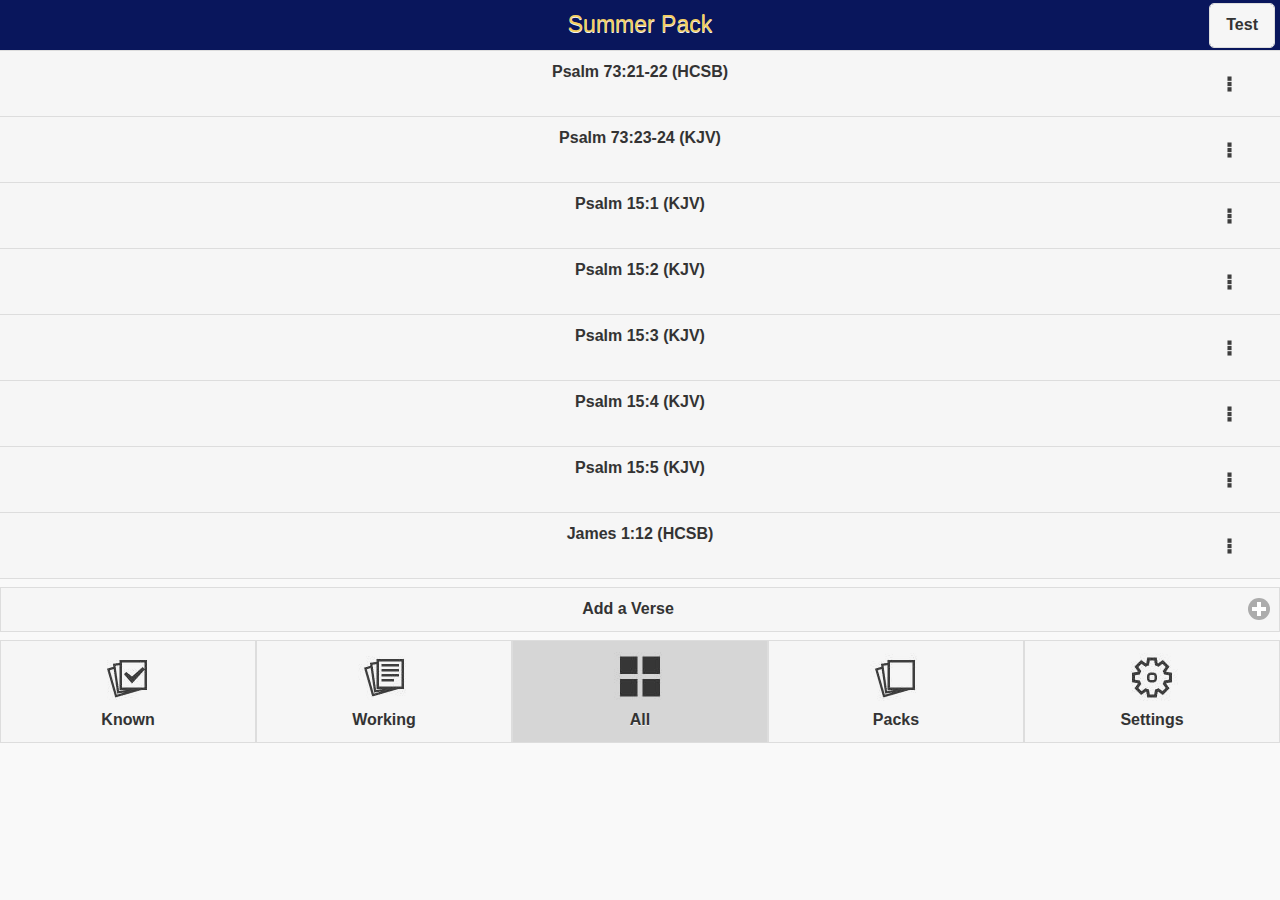
==== index.html @ 18e9b4ba "v. 0.2 - Major data structure revision    - Modularizes the packs and users current settings of them" ====
<!DOCTYPE html>
<html>

<head>
	<meta http-equiv="X-UA-Compatible" content="IE=edge">
	<meta http-equiv="pragma" content="no-cache" />
	<meta http-equiv="cache-control" content="no-cache" />
	<meta http-equiv="expires" content="0" />
	<meta charset="UTF-8">
	<meta name="viewport" content="width=device-width, initial-scale=1">
	<script src="assets/js/jquery-1.11.0.min.js"></script>
	<script src="assets/js/jquery.mobile-1.4.2.min.js"></script>
	<script src="assets/js/uuid.js"></script>
	<script src="assets/js/verseapp.js"></script>
	<script type="application/javascript">
		$(document).ready(function () {
			//start the app up!
			initializeApp();
			
			//event handlers for buttons
			$("#menu_Edit").click(function () {
				localStorage.editVerse = verseNumber;
				window.location = "editVerse.html";
			});

			/*$("#menu_Share").click(function () {
				//
			});*/
			$("#menu_move_verse").click(function () {
				if (localStorage.currentSection == "other") {
					moveVerse("working");
				} else if (localStorage.currentSection == "working") {
					moveVerse("other");
				}
				$('#popupMenu').popup("close");
			});
			/*
			$("#menu_Move").click(function () {
				//
			});
*/

			$("#menu_Delete").click(function () {
				removeVerse(localStorage.currentPack, localStorage.currentSection, verseNumber);
				$('#popupMenu').popup("close");
			});
		});

		function showPackMenu() {
			$("#popupPackMenu").popup('open').enhanceWithin();
		}
	</script>

	<link rel="stylesheet" href="assets/css/jquery.mobile-1.4.2.min.css">
	<link rel="stylesheet" href="assets/css/verse.css">
</head>

<body class="body" onload="">
	<!-- Header -->
	<div id="header" class="header">
		<div id="headerText" class="headerText"></div>
	</div>
	<div id="testButtonContainer" class="testButtonContainer">
		<button id="testButton" class="ui-btn ui-corner-all">Test</button>
	</div>

	<!-- Main App -->
	<div id="container" class="container">
		<div class="versecontainer" id="versecontainer"></div>
		<div data-role="popup" id="popupMenu" data-theme="a">
			<ul data-role="listview" data-inset="true" style="min-width:210px;">
				<li data-role="list-divider">Verse Menu</li>
				<li><a id="menu_Edit">Edit Verse</a>
				</li>
				<li><a id="menu_Share">Share Verse</a>
				</li>
				<li>
					<a id="menu_move_verse"></a>
				</li>
				<li><a id="menu_MovePacks">Move Packs</a>
				</li>
				<li><a id="menu_Delete">Delete Verse</a>
				</li>
			</ul>
		</div>
		<div data-role="popup" id="popupPackMenu" data-theme="a">
			<ul data-role="listview" data-inset="true" style="min-width:210px;">
				<li data-role="list-divider" style="text-align: center;">Pack Menu</li>
				<li><a id="menu_Edit" onclick="window.location = 'choosePack.html'">Change Pack</a>
				</li>
				<li><a id="menu_Share" onclick="window.location = 'addPack.html'">Add a Pack</a>
				</li>
				<li><a id="menu_Move" onclick="window.location = 'removePack.html'">Remove a Pack</a>
				</li>
			</ul>
		</div>

	</div>

	<!-- Footer -->
	<div id="footer" class="footer">
		<button class="ui-btn" id="knownButton" style="width: 20%; float: left; margin: 0px; 0px;" onclick="changeSection('known')">
			<img src="assets/img/known.png" class="navimg" />
			<br>
			<span class="navtext">Known</span>
		</button>
		<button class="ui-btn" id="workingButton" style="width: 20%; float: left; margin: 0px; 0px;" onclick="changeSection('working')">
			<img src="assets/img/working.png" class="navimg" />
			<br>
			<span class="navtext">Working</span>
		</button>
		<button class="ui-btn" id="allButton" style="width: 20%; float: left; margin: 0px; 0px;" onclick="changeSection('other')">
			<img src="assets/img/all.png" class="navimg" />
			<br>
			<span class="navtext">All</span>
		</button>
		<button class="ui-btn" id="packsButton" style="width: 20%; float: left; margin: 0px; 0px;" onclick="showPackMenu()">
			<img src="assets/img/pack.png" class="navimg" />
			<br>
			<span class="navtext">Packs</span>
		</button>
		<button class="ui-btn" id="settingsButton" style="width: 20%; float: left; margin: 0px; 0px;" onclick="window.location='settings.html';">
			<img src="assets/img/settings.png" class="navimg" />
			<br>
			<span class="navtext">Settings</span>
		</button>
	</div>

</body>

</html>
---- assets/css/verse.css ----
.body {
	background-color: black;
	font-family: Verdana, Geneva, sans-serif;
}
.container {
	overflow-y: scroll;
}
.versecontainer {
	width: 100%;
}
.header {
	background-color: #09165C;
	color: #F2CE61;
	font-family: Verdana, Geneva, sans-serif;
	text-align: center;
	width: 100%;
	height: 30px;
	font-size: 23px;
	padding-top: 10px;
	padding-bottom: 10px;
}
.menu {
	height: 16px;
	position: relative;
	left: 97%;
	top: -7px;
}
.footer {
	position: relative;
	width: 100%;
	top: 0px;
	margin-top: 0px;
}
.testButtonContainer {
	position: absolute;
	top: -5px;
	right: 5px;
}
.testButton {
	position: absolute;
	top: -5px;
	right: 5px;
	padding-left: 30px;
	padding-right: 30px;
	height: 44px;
}
.selected {
background-color: #d6d6d6 !important;
}
@media all and (max-width: 640px) {
	.menu {
		height: 25px;
		position: absolute;
		left: 90%;
		top: 19%;
	}
	.navimg {
		width: 25px;
		height: 25px;
	}
	.navtext {
		font-size: 7px;
	}
	.header {
		background-color: #09165C;
		color: #F2CE61;
		font-family: Verdana, Geneva, sans-serif;
		text-align: left;
		padding-left: 25px;
		width: 100%;
		height: 30px;
		font-size: 18px;
		padding-top: 10px;
		padding-bottom: 10px;
	}
	.headerText {
		padding-top: 2px;
	}
	.testButton {
		position: absolute;
		top: -5px;
		right: 5px;
		padding-left: 30px;
		padding-right: 30px;
		height: 44px;
	}
}
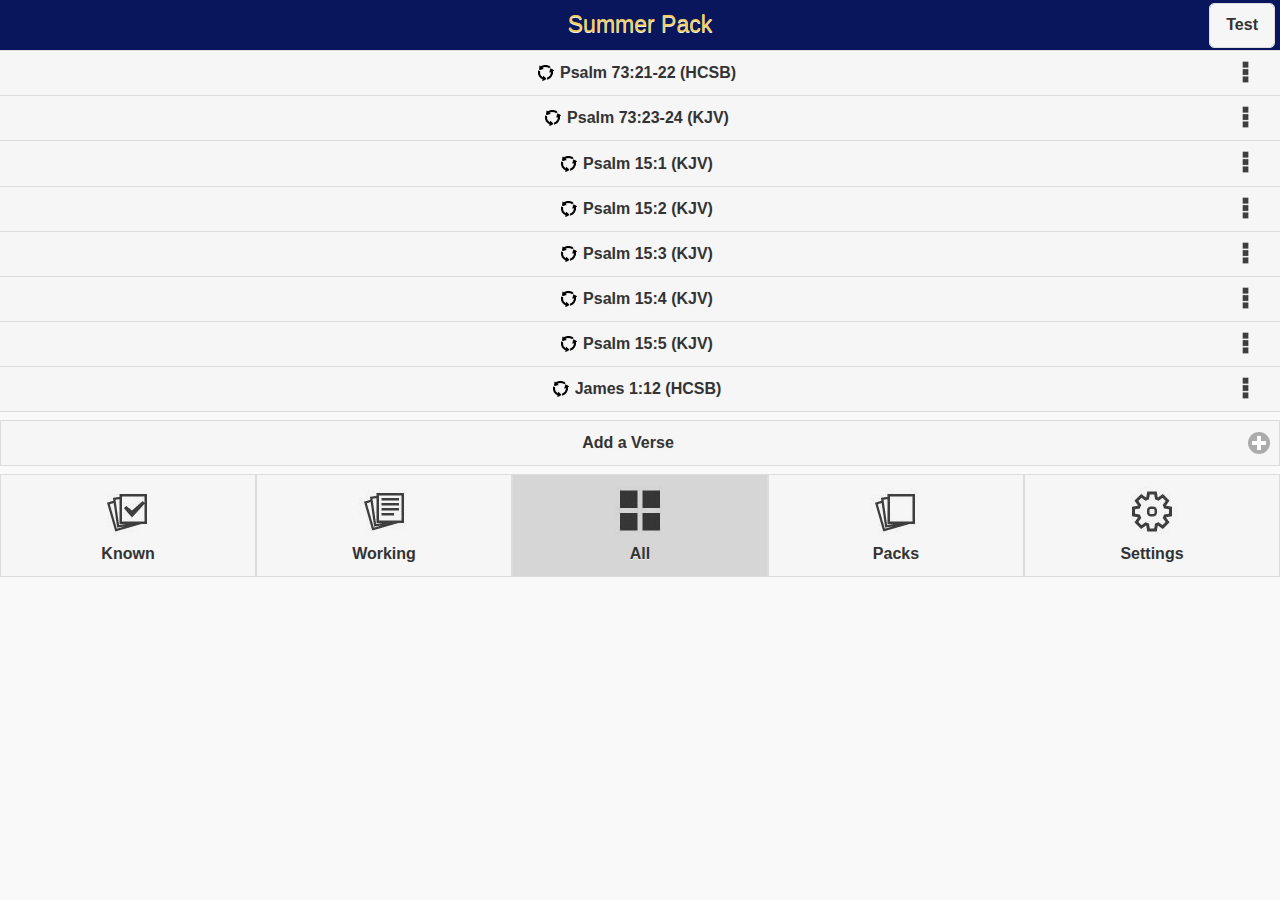
==== commit abc18f8f: "Weekend update. Still has a few bugs." ====
--- a/index.html
+++ b/index.html
@@ -27,10 +27,10 @@
 				//
 			});*/
 			$("#menu_move_verse").click(function () {
-				if (localStorage.currentSection == "other") {
+				if (localStorage.currentSection == "all") {
 					moveVerse("working");
 				} else if (localStorage.currentSection == "working") {
-					moveVerse("other");
+					moveVerse("all");
 				}
 				$('#popupMenu').popup("close");
 			});
@@ -61,7 +61,7 @@
 		<div id="headerText" class="headerText"></div>
 	</div>
 	<div id="testButtonContainer" class="testButtonContainer">
-		<button id="testButton" class="ui-btn ui-corner-all">Test</button>
+		<button id="testButton" class="ui-btn ui-corner-all" onclick="window.location='test.html'">Test</button>
 	</div>
 
 	<!-- Main App -->
@@ -109,7 +109,7 @@
 			<br>
 			<span class="navtext">Working</span>
 		</button>
-		<button class="ui-btn" id="allButton" style="width: 20%; float: left; margin: 0px; 0px;" onclick="changeSection('other')">
+		<button class="ui-btn" id="allButton" style="width: 20%; float: left; margin: 0px; 0px;" onclick="changeSection('all')">
 			<img src="assets/img/all.png" class="navimg" />
 			<br>
 			<span class="navtext">All</span>
--- a/assets/css/verse.css
+++ b/assets/css/verse.css
@@ -20,10 +20,16 @@
 	padding-bottom: 10px;
 }
 .menu {
+	height: 22px;
+	position: absolute;
+	left: 97%;
+	top: 10px;
+}
+.icons {
+	position: relative;
+	top: 3px;
+	left: -6px;
 	height: 16px;
-	position: relative;
-	left: 97%;
-	top: -7px;
 }
 .footer {
 	position: relative;
@@ -45,7 +51,7 @@
 	height: 44px;
 }
 .selected {
-background-color: #d6d6d6 !important;
+	background-color: #d6d6d6 !important;
 }
 @media all and (max-width: 640px) {
 	.menu {
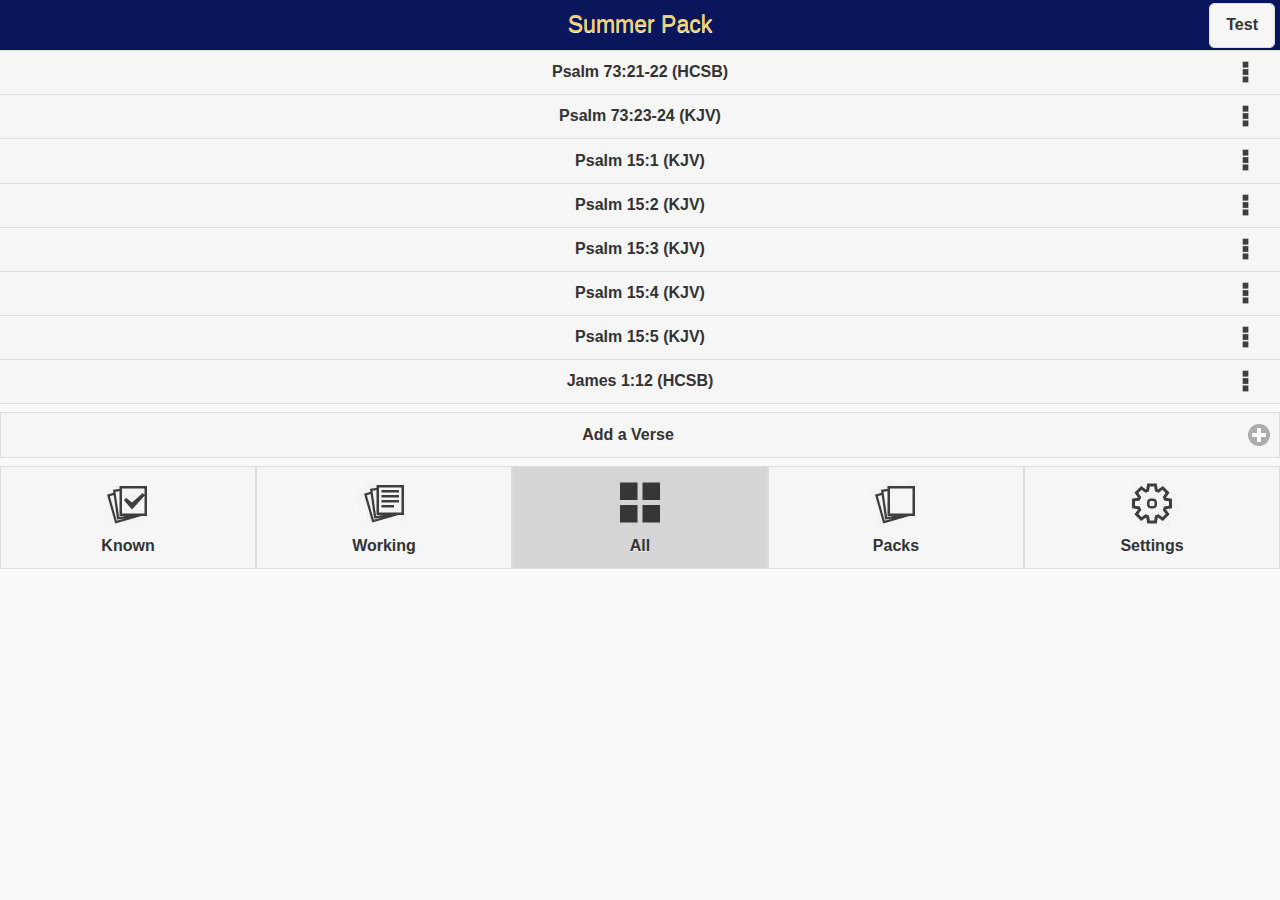
==== commit eb4cee91: "Bug fixes" ====
--- a/index.html
+++ b/index.html
@@ -27,7 +27,8 @@
 				//
 			});*/
 			$("#menu_move_verse").click(function () {
-				if (localStorage.currentSection == "all") {
+				if (localStorage.currentSection != "working") {
+					resetCorrect();
 					moveVerse("working");
 				} else if (localStorage.currentSection == "working") {
 					moveVerse("all");
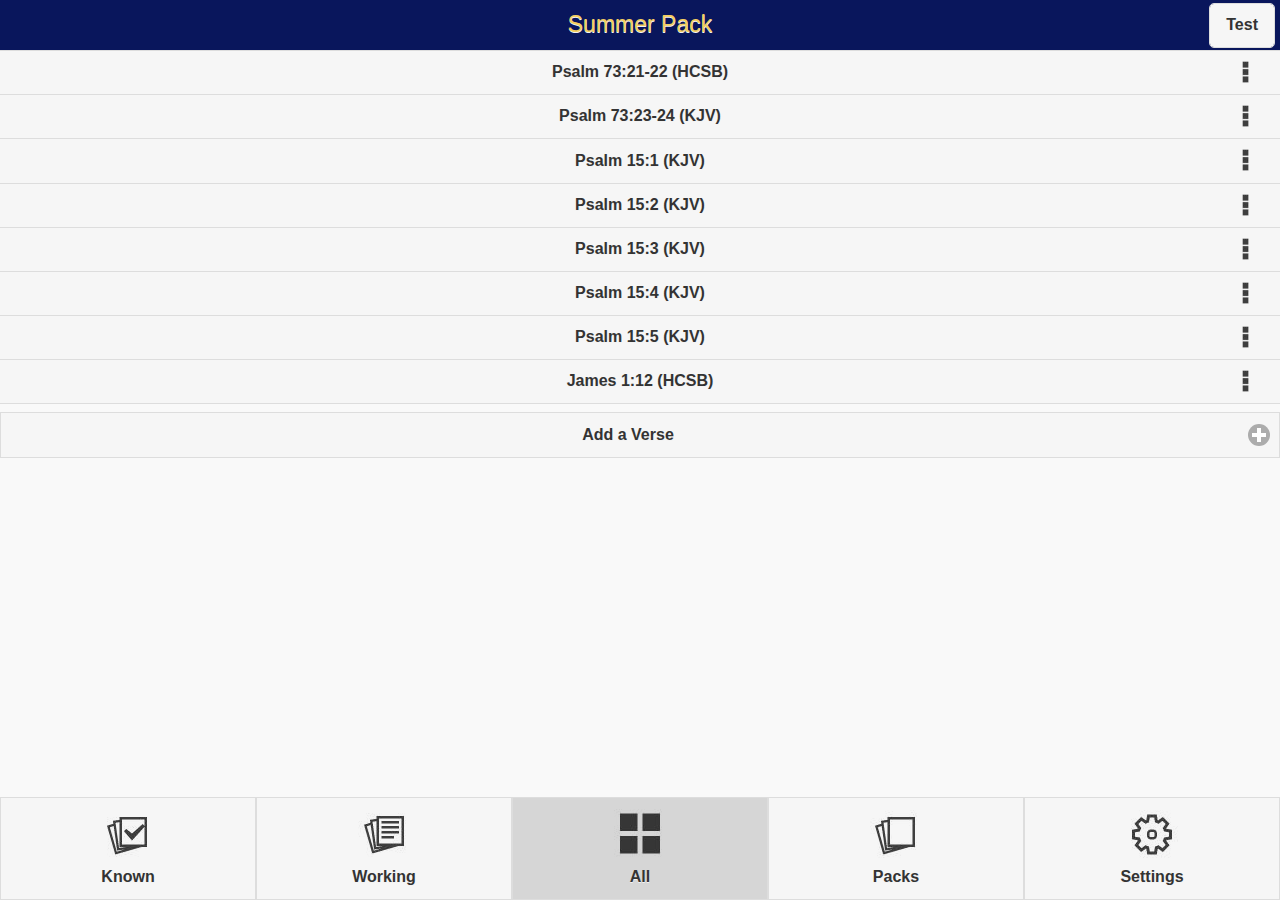
==== commit 84fecf29: "bug fixes" ====
--- a/index.html
+++ b/index.html
@@ -13,7 +13,7 @@
 	<script src="assets/js/uuid.js"></script>
 	<script src="assets/js/verseapp.js"></script>
 	<script type="application/javascript">
-		$(document).ready(function () {
+		$(window).load(function () {
 			//start the app up!
 			initializeApp();
 			
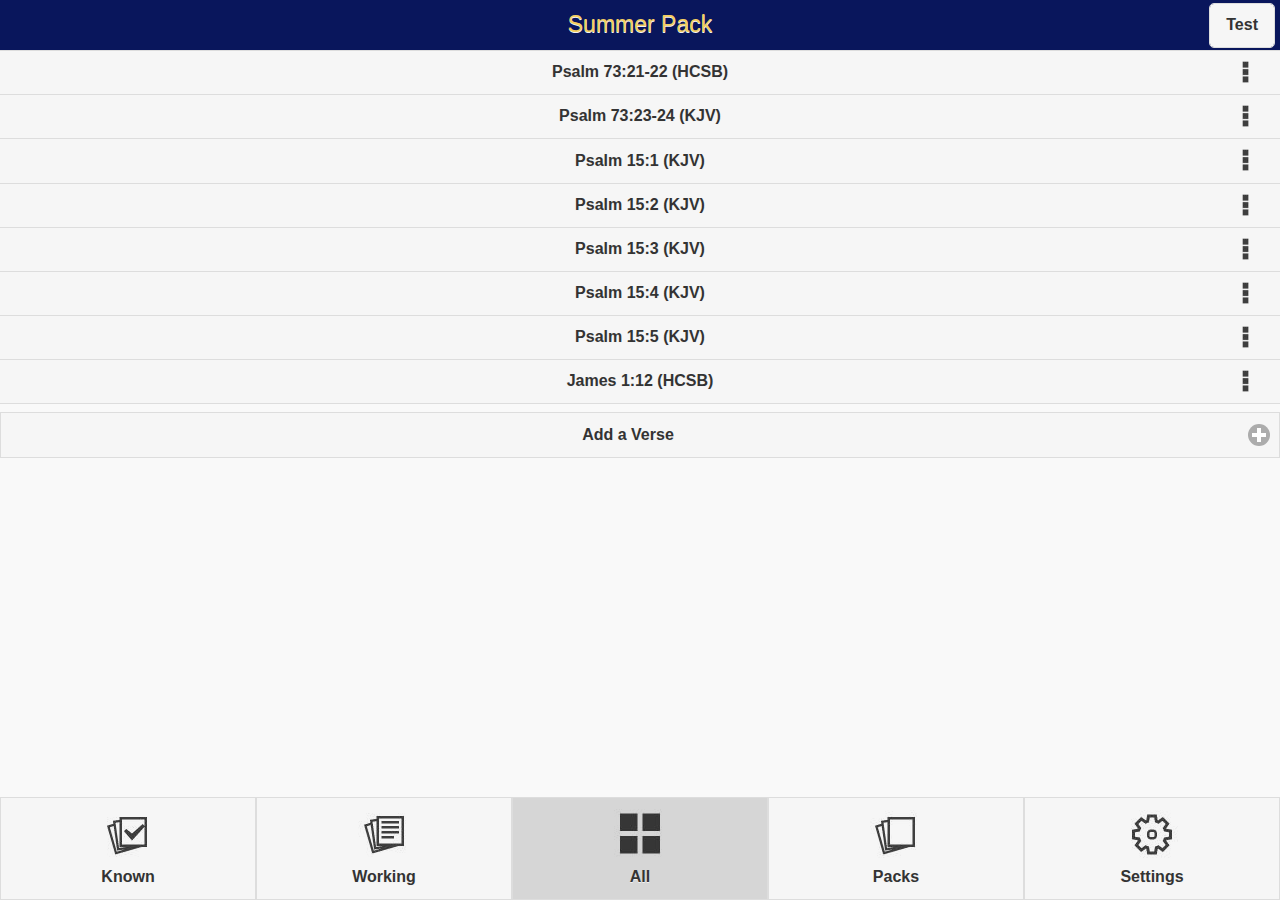
==== commit d0781ca1: "Framework update" ====
--- a/index.html
+++ b/index.html
@@ -8,8 +8,8 @@
 	<meta http-equiv="expires" content="0" />
 	<meta charset="UTF-8">
 	<meta name="viewport" content="width=device-width, initial-scale=1">
-	<script src="assets/js/jquery-1.11.0.min.js"></script>
-	<script src="assets/js/jquery.mobile-1.4.2.min.js"></script>
+	<script src="assets/js/jquery-1.11.1.min.js"></script>
+	<script src="assets/js/jquery.mobile-1.4.3.min.js"></script>
 	<script src="assets/js/uuid.js"></script>
 	<script src="assets/js/verseapp.js"></script>
 	<script type="application/javascript">
@@ -52,7 +52,7 @@
 		}
 	</script>
 
-	<link rel="stylesheet" href="assets/css/jquery.mobile-1.4.2.min.css">
+	<link rel="stylesheet" href="assets/css/jquery.mobile-1.4.3.min.css">
 	<link rel="stylesheet" href="assets/css/verse.css">
 </head>
 
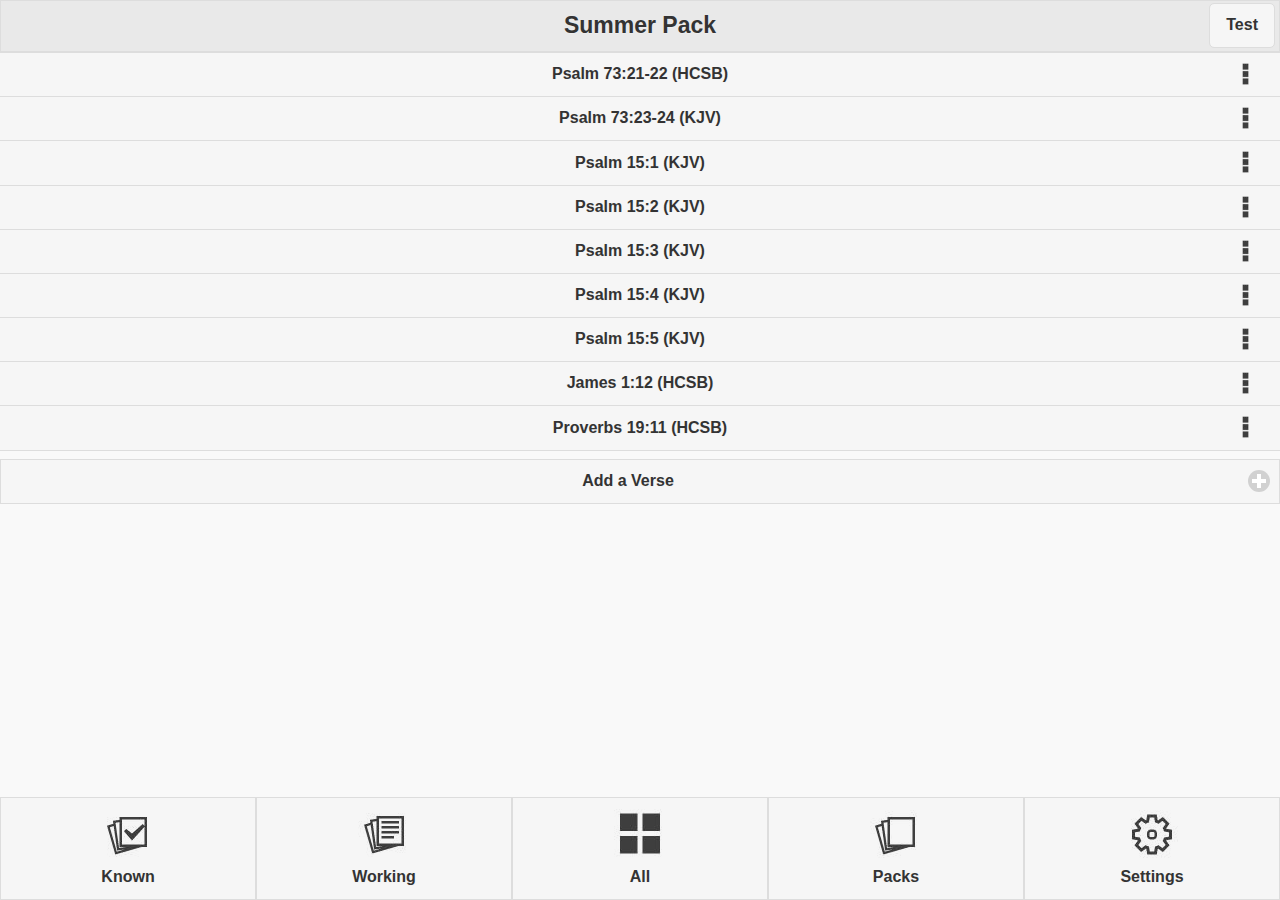
==== commit df41dc39: "Feature Release: Theming!" ====
--- a/index.html
+++ b/index.html
@@ -14,37 +14,43 @@
 	<script src="assets/js/verseapp.js"></script>
 	<script type="application/javascript">
 		$(window).load(function () {
-			//start the app up!
-			initializeApp();
-			
-			//event handlers for buttons
-			$("#menu_Edit").click(function () {
-				localStorage.editVerse = verseNumber;
-				window.location = "editVerse.html";
-			});
+			//process localization before loading content
+			$(document).on("localize", function (e) {
+				initializeApp();
 
-			/*$("#menu_Share").click(function () {
+				//event handlers for buttons
+				$("#menu_Edit").click(function () {
+					localStorage.editVerse = verseNumber;
+					window.location = "editVerse.html";
+				});
+
+				/*$("#menu_Share").click(function () {
 				//
 			});*/
-			$("#menu_move_verse").click(function () {
-				if (localStorage.currentSection != "working") {
-					resetCorrect();
-					moveVerse("working");
-				} else if (localStorage.currentSection == "working") {
-					moveVerse("all");
-				}
-				$('#popupMenu').popup("close");
-			});
-			/*
+				$("#menu_move_verse").click(function () {
+					if (localStorage.currentSection != "working") {
+						resetCorrect();
+						moveVerse("working");
+					} else if (localStorage.currentSection == "working") {
+						moveVerse("all");
+					}
+					$('#popupMenu').popup("close");
+				});
+				/*
 			$("#menu_Move").click(function () {
 				//
 			});
 */
 
-			$("#menu_Delete").click(function () {
-				removeVerse(localStorage.currentPack, localStorage.currentSection, verseNumber);
-				$('#popupMenu').popup("close");
+				$("#menu_Delete").click(function () {
+					removeVerse(localStorage.currentPack, localStorage.currentSection, verseNumber);
+					$('#popupMenu').popup("close");
+					fixHeight(0);
+				});
 			});
+			if(!localStorage.currentTheme){localStorage.currentTheme = "a";}
+			applyTheme(localStorage.currentTheme);
+			localize();
 		});
 
 		function showPackMenu() {
@@ -54,79 +60,88 @@
 
 	<link rel="stylesheet" href="assets/css/jquery.mobile-1.4.3.min.css">
 	<link rel="stylesheet" href="assets/css/verse.css">
+	<link id="theme" rel="stylesheet" href="assets/css/theme.css">
 </head>
 
 <body class="body" onload="">
-	<!-- Header -->
-	<div id="header" class="header">
-		<div id="headerText" class="headerText"></div>
-	</div>
-	<div id="testButtonContainer" class="testButtonContainer">
-		<button id="testButton" class="ui-btn ui-corner-all" onclick="window.location='test.html'">Test</button>
-	</div>
-
-	<!-- Main App -->
-	<div id="container" class="container">
-		<div class="versecontainer" id="versecontainer"></div>
-		<div data-role="popup" id="popupMenu" data-theme="a">
-			<ul data-role="listview" data-inset="true" style="min-width:210px;">
-				<li data-role="list-divider">Verse Menu</li>
-				<li><a id="menu_Edit">Edit Verse</a>
-				</li>
-				<li><a id="menu_Share">Share Verse</a>
-				</li>
-				<li>
-					<a id="menu_move_verse"></a>
-				</li>
-				<li><a id="menu_MovePacks">Move Packs</a>
-				</li>
-				<li><a id="menu_Delete">Delete Verse</a>
-				</li>
-			</ul>
+	<div data-role="page" id="themepage">
+		<!-- Header -->
+		<div id="header" class="header">
+			<div id="headerText" class="headerText"></div>
 		</div>
-		<div data-role="popup" id="popupPackMenu" data-theme="a">
-			<ul data-role="listview" data-inset="true" style="min-width:210px;">
-				<li data-role="list-divider" style="text-align: center;">Pack Menu</li>
-				<li><a id="menu_Edit" onclick="window.location = 'choosePack.html'">Change Pack</a>
-				</li>
-				<li><a id="menu_Share" onclick="window.location = 'addPack.html'">Add a Pack</a>
-				</li>
-				<li><a id="menu_Move" onclick="window.location = 'removePack.html'">Remove a Pack</a>
-				</li>
-			</ul>
+		<div id="testButtonContainer" class="testButtonContainer">
+			<button id="testButton" class="ui-btn ui-corner-all" onclick="window.location='test.html'"></button>
 		</div>
 
+		<!-- Main App -->
+		<div id="container" class="container">
+			<div class="versecontainer" id="versecontainer"></div>
+			<div data-role="popup" id="popupMenu" data-theme="a">
+				<ul data-role="listview" data-inset="true" style="min-width:210px;">
+					<li id="verse_menu" data-role="list-divider"></li>
+					<li>
+						<a id="menu_Edit"></a>
+					</li>
+					<li>
+						<a id="menu_Share"></a>
+					</li>
+					<li>
+						<a id="menu_move_verse"></a>
+					</li>
+					<li>
+						<a id="menu_MovePacks"></a>
+					</li>
+					<li>
+						<a id="menu_Delete"></a>
+					</li>
+				</ul>
+			</div>
+			<div data-role="popup" id="popupPackMenu" data-theme="a">
+				<ul data-role="listview" data-inset="true" style="min-width:210px;">
+					<li id="pack_menu" data-role="list-divider" style="text-align: center;"></li>
+					<li>
+						<a id="pack_choose" onclick="window.location = 'choosePack.html'"></a>
+					</li>
+					<li>
+						<a id="pack_add" onclick="window.location = 'addPack.html'"></a>
+					</li>
+					<li>
+						<a id="pack_remove" onclick="window.location = 'removePack.html'"></a>
+					</li>
+				</ul>
+			</div>
+
+		</div>
+
+		<!-- Footer -->
+		<div id="footer" class="footer">
+			<button class="ui-btn navbtn" id="knownButton" style="width: 20%; float: left; margin: 0px; 0px;" onclick="changeSection('known')">
+				<img id="knownImg" class="navimg" src="assets/img/dark/known.png" /><!-- The src of this image is a rendering bug fix where "fixHeight" is fired before the icons get painted in the window from theme() -->
+				<br>
+				<span id="1" class="navtext"></span>
+			</button>
+			<button class="ui-btn navbtn" id="workingButton" style="width: 20%; float: left; margin: 0px; 0px;" onclick="changeSection('working')">
+				<img id="workingImg" class="navimg" />
+				<br>
+				<span id="2" class="navtext"></span>
+			</button>
+			<button class="ui-btn navbtn" id="allButton" style="width: 20%; float: left; margin: 0px; 0px;" onclick="changeSection('all')">
+				<img id="allImg" class="navimg" />
+				<br>
+				<span id="3" class="navtext navbtn"></span>
+			</button>
+			<button class="ui-btn navbtn" id="packsButton" style="width: 20%; float: left; margin: 0px; 0px;" onclick="showPackMenu()">
+				<img id="packImg" class="navimg" />
+				<br>
+				<span id="4" class="navtext"></span>
+			</button>
+			<button class="ui-btn navbtn" id="settingsButton" style="width: 20%; float: left; margin: 0px; 0px;" onclick="window.location='settings.html';">
+				<img id="settingsImg" class="navimg" />
+				<br>
+				<span id="5" class="navtext"></span>
+			</button>
+		</div>
 	</div>
-
-	<!-- Footer -->
-	<div id="footer" class="footer">
-		<button class="ui-btn" id="knownButton" style="width: 20%; float: left; margin: 0px; 0px;" onclick="changeSection('known')">
-			<img src="assets/img/known.png" class="navimg" />
-			<br>
-			<span class="navtext">Known</span>
-		</button>
-		<button class="ui-btn" id="workingButton" style="width: 20%; float: left; margin: 0px; 0px;" onclick="changeSection('working')">
-			<img src="assets/img/working.png" class="navimg" />
-			<br>
-			<span class="navtext">Working</span>
-		</button>
-		<button class="ui-btn" id="allButton" style="width: 20%; float: left; margin: 0px; 0px;" onclick="changeSection('all')">
-			<img src="assets/img/all.png" class="navimg" />
-			<br>
-			<span class="navtext">All</span>
-		</button>
-		<button class="ui-btn" id="packsButton" style="width: 20%; float: left; margin: 0px; 0px;" onclick="showPackMenu()">
-			<img src="assets/img/pack.png" class="navimg" />
-			<br>
-			<span class="navtext">Packs</span>
-		</button>
-		<button class="ui-btn" id="settingsButton" style="width: 20%; float: left; margin: 0px; 0px;" onclick="window.location='settings.html';">
-			<img src="assets/img/settings.png" class="navimg" />
-			<br>
-			<span class="navtext">Settings</span>
-		</button>
-	</div>
-
 </body>
 
 </html>--- a/assets/css/verse.css
+++ b/assets/css/verse.css
@@ -3,21 +3,19 @@
 	font-family: Verdana, Geneva, sans-serif;
 }
 .container {
-	overflow-y: scroll;
+	overflow: auto;
 }
 .versecontainer {
 	width: 100%;
 }
 .header {
-	background-color: #09165C;
-	color: #F2CE61;
-	font-family: Verdana, Geneva, sans-serif;
-	text-align: center;
-	width: 100%;
 	height: 30px;
 	font-size: 23px;
 	padding-top: 10px;
 	padding-bottom: 10px;
+}
+.headerText {
+	text-align: center;
 }
 .menu {
 	height: 22px;
@@ -65,14 +63,14 @@
 		height: 25px;
 	}
 	.navtext {
-		font-size: 7px;
+		font-size: 11px;
 	}
-	.header {
-		background-color: #09165C;
-		color: #F2CE61;
-		font-family: Verdana, Geneva, sans-serif;
-		text-align: left;
-		padding-left: 25px;
+	.navbtn {
+		padding: 11px 0px 11px 0px;
+	}
+	.header-a,
+	.header-b,
+	.header-c {
 		width: 100%;
 		height: 30px;
 		font-size: 18px;
--- a/assets/css/theme.css
+++ b/assets/css/theme.css
@@ -0,0 +1,1402 @@
+/*!
+* jQuery Mobile 1.4.3
+* Git HEAD hash: b9c6473e3d90af26570e6f14e5a0307897ab385c <> Date: Tue Jul 1 2014 15:37:36 UTC
+* http://jquerymobile.com
+*
+* Copyright 2010, 2014 jQuery Foundation, Inc. and othercontributors
+* Released under the MIT license.
+* http://jquery.org/license
+*
+*/
+
+
+/* Globals */
+/* Font
+-----------------------------------------------------------------------------------------------------------*/
+html {
+	font-size: 100%;
+}
+body,
+input,
+select,
+textarea,
+button,
+.ui-btn {
+	font-size: 1em;
+	line-height: 1.3;
+	   font-family: sans-serif /*{global-font-family}*/;
+}
+legend,
+.ui-input-text input,
+.ui-input-search input {
+	color: inherit;
+	text-shadow: inherit;
+}
+/* Form labels (overrides font-weight bold in bars, and mini font-size) */
+.ui-mobile label,
+div.ui-controlgroup-label {
+	font-weight: normal;
+	font-size: 16px;
+}
+/* Separators
+-----------------------------------------------------------------------------------------------------------*/
+/* Field contain separator (< 28em) */
+.ui-field-contain {
+	border-bottom-color: #828282;
+	border-bottom-color: rgba(0,0,0,.15);
+	border-bottom-width: 1px;
+	border-bottom-style: solid;
+}
+/* Table opt-in classes: strokes between each row, and alternating row stripes */
+/* Classes table-stroke and table-stripe are deprecated in 1.4. */
+.table-stroke thead th,
+.table-stripe thead th,
+.table-stripe tbody tr:last-child {
+	border-bottom: 1px solid #d6d6d6; /* non-RGBA fallback */
+	border-bottom: 1px solid rgba(0,0,0,.1);
+}
+.table-stroke tbody th,
+.table-stroke tbody td {
+	border-bottom: 1px solid #e6e6e6; /* non-RGBA fallback  */
+	border-bottom: 1px solid rgba(0,0,0,.05);
+}
+.table-stripe.table-stroke tbody tr:last-child th,
+.table-stripe.table-stroke tbody tr:last-child td {
+	border-bottom: 0;
+}
+.table-stripe tbody tr:nth-child(odd) td,
+.table-stripe tbody tr:nth-child(odd) th {
+	background-color: #eeeeee; /* non-RGBA fallback  */
+	background-color: rgba(0,0,0,.04);
+}
+/* Buttons
+-----------------------------------------------------------------------------------------------------------*/
+.ui-btn,
+label.ui-btn {
+	font-weight: bold;
+	border-width: 1px;
+	border-style: solid;
+}
+.ui-btn {
+	text-decoration: none !important;
+}
+.ui-btn-active {
+	cursor: pointer;
+}
+/* Corner rounding
+-----------------------------------------------------------------------------------------------------------*/
+/* Class ui-btn-corner-all deprecated in 1.4 */
+.ui-corner-all {
+	-webkit-border-radius: .6em /*{global-radii-blocks}*/;
+	border-radius: .6em /*{global-radii-blocks}*/;
+}
+/* Buttons */
+.ui-btn-corner-all,
+.ui-btn.ui-corner-all,
+/* Slider track */
+.ui-slider-track.ui-corner-all,
+/* Flipswitch */
+.ui-flipswitch.ui-corner-all,
+/* Count bubble */
+.ui-li-count {
+	-webkit-border-radius: .3125em /*{global-radii-buttons}*/;
+	border-radius: .3125em /*{global-radii-buttons}*/;
+}
+/* Icon-only buttons */
+.ui-btn-icon-notext.ui-btn-corner-all,
+.ui-btn-icon-notext.ui-corner-all {
+	-webkit-border-radius: 1em;
+	border-radius: 1em;
+}
+/* Radius clip workaround for cleaning up corner trapping */
+.ui-btn-corner-all,
+.ui-corner-all {
+	-webkit-background-clip: padding;
+	background-clip: padding-box;
+}
+/* Popup arrow */
+.ui-popup.ui-corner-all > .ui-popup-arrow-guide {
+	left: .6em /*{global-radii-blocks}*/;
+	right: .6em /*{global-radii-blocks}*/;
+	top: .6em /*{global-radii-blocks}*/;
+	bottom: .6em /*{global-radii-blocks}*/;
+}
+/* Shadow
+-----------------------------------------------------------------------------------------------------------*/
+.ui-shadow {
+	-webkit-box-shadow: 0 1px 3px /*{global-box-shadow-size}*/ rgba(0,0,0,.2) /*{global-box-shadow-color}*/;
+	-moz-box-shadow: 0 1px 3px /*{global-box-shadow-size}*/ rgba(0,0,0,.2) /*{global-box-shadow-color}*/;
+	box-shadow: 0 1px 3px /*{global-box-shadow-size}*/ rgba(0,0,0,.2) /*{global-box-shadow-color}*/;
+}
+.ui-shadow-inset {
+	-webkit-box-shadow: inset 0 1px 3px /*{global-box-shadow-size}*/ rgba(0,0,0,.2) /*{global-box-shadow-color}*/;
+	-moz-box-shadow: inset 0 1px 3px /*{global-box-shadow-size}*/ rgba(0,0,0,.2) /*{global-box-shadow-color}*/;
+	box-shadow: inset 0 1px 3px /*{global-box-shadow-size}*/ rgba(0,0,0,.2) /*{global-box-shadow-color}*/;
+}
+.ui-overlay-shadow {
+	-webkit-box-shadow: 0 0 12px 		rgba(0,0,0,.6);
+	-moz-box-shadow: 0 0 12px 			rgba(0,0,0,.6);
+	box-shadow: 0 0 12px 				rgba(0,0,0,.6);
+}
+/* Icons
+-----------------------------------------------------------------------------------------------------------*/
+.ui-btn-icon-left:after,
+.ui-btn-icon-right:after,
+.ui-btn-icon-top:after,
+.ui-btn-icon-bottom:after,
+.ui-btn-icon-notext:after {
+	background-color: #666 /*{global-icon-color}*/;
+	background-color: rgba(0,0,0,.15) /*{global-icon-disc}*/;
+	background-position: center center;
+	background-repeat: no-repeat;
+	-webkit-border-radius: 1em;
+	border-radius: 1em;
+}
+/* Alt icons */
+.ui-alt-icon.ui-btn:after,
+.ui-alt-icon .ui-btn:after,
+html .ui-alt-icon.ui-checkbox-off:after,
+html .ui-alt-icon.ui-radio-off:after,
+html .ui-alt-icon .ui-checkbox-off:after,
+html .ui-alt-icon .ui-radio-off:after {
+	background-color: #666 /*{global-icon-color}*/;
+	background-color: rgba(0,0,0,.15) /*{global-icon-disc}*/;
+}
+/* No disc */
+.ui-nodisc-icon.ui-btn:after,
+.ui-nodisc-icon .ui-btn:after {
+	background-color: transparent;
+}
+/* Icon shadow */
+.ui-shadow-icon.ui-btn:after,
+.ui-shadow-icon .ui-btn:after {
+	-webkit-box-shadow: 0 1px 0 rgba(255,255,255,.3) /*{global-icon-shadow}*/;
+	-moz-box-shadow: 0 1px 0 rgba(255,255,255,.3) /*{global-icon-shadow}*/;
+	box-shadow: 0 1px 0 rgba(255,255,255,.3) /*{global-icon-shadow}*/;
+}
+/* Checkbox and radio */
+.ui-btn.ui-checkbox-off:after,
+.ui-btn.ui-checkbox-on:after,
+.ui-btn.ui-radio-off:after,
+.ui-btn.ui-radio-on:after {
+	display: block;
+	width: 18px;
+	height: 18px;
+	margin: -9px 2px 0 2px;
+}
+.ui-checkbox-off:after,
+.ui-btn.ui-radio-off:after {
+	filter: Alpha(Opacity=30);
+	opacity: .3;
+}
+.ui-btn.ui-checkbox-off:after,
+.ui-btn.ui-checkbox-on:after {
+	-webkit-border-radius: .1875em;
+	border-radius: .1875em;
+}
+.ui-btn.ui-checkbox-off:after {
+	background-color: #666;
+	background-color: rgba(0,0,0,.3);
+}
+.ui-radio .ui-btn.ui-radio-on:after {
+	background-image: none;
+	background-color: #fff;
+	width: 8px;
+	height: 8px;
+	border-width: 5px;
+	border-style: solid; 
+}
+.ui-alt-icon.ui-btn.ui-radio-on:after,
+.ui-alt-icon .ui-btn.ui-radio-on:after {
+	background-color: #000;
+}
+/* Loader */
+.ui-icon-loading {
+	background: url("images/ajax-loader.gif");
+	background-size: 2.875em 2.875em;
+}
+/* Swatches */
+/* A
+-----------------------------------------------------------------------------------------------------------*/
+/* Bar: Toolbars, dividers, slider track */
+.ui-bar-a,
+.ui-page-theme-a .ui-bar-inherit,
+html .ui-bar-a .ui-bar-inherit,
+html .ui-body-a .ui-bar-inherit,
+html body .ui-group-theme-a .ui-bar-inherit {
+	background-color: #e9e9e9 /*{a-bar-background-color}*/;
+	border-color: #ddd /*{a-bar-border}*/;
+	color: #333 /*{a-bar-color}*/;
+	text-shadow: 0 /*{a-bar-shadow-x}*/ 1px /*{a-bar-shadow-y}*/ 0 /*{a-bar-shadow-radius}*/ #eee /*{a-bar-shadow-color}*/;
+	font-weight: bold;
+}
+.ui-bar-a {
+	border-width: 1px;
+	border-style: solid;
+}
+/* Page and overlay */
+.ui-overlay-a,
+.ui-page-theme-a,
+.ui-page-theme-a .ui-panel-wrapper {
+	background-color: #f9f9f9 /*{a-page-background-color}*/;
+	border-color: #bbb /*{a-page-border}*/;
+	color: #333 /*{a-page-color}*/;
+	text-shadow: 0 /*{a-page-shadow-x}*/ 1px /*{a-page-shadow-y}*/ 0 /*{a-page-shadow-radius}*/ #f3f3f3 /*{a-page-shadow-color}*/;
+}
+/* Body: Read-only lists, text inputs, collapsible content */
+.ui-body-a,
+.ui-page-theme-a .ui-body-inherit,
+html .ui-bar-a .ui-body-inherit,
+html .ui-body-a .ui-body-inherit,
+html body .ui-group-theme-a .ui-body-inherit,
+html .ui-panel-page-container-a {
+	background-color: #fff /*{a-body-background-color}*/;
+	border-color: #ddd /*{a-body-border}*/;
+	color: #333 /*{a-body-color}*/;
+	text-shadow: 0 /*{a-body-shadow-x}*/ 1px /*{a-body-shadow-y}*/ 0 /*{a-body-shadow-radius}*/ #f3f3f3 /*{a-body-shadow-color}*/;
+}
+.ui-body-a {
+	border-width: 1px;
+	border-style: solid;
+}
+/* Links */
+.ui-page-theme-a a,
+html .ui-bar-a a,
+html .ui-body-a a,
+html body .ui-group-theme-a a {
+	color: #3388cc /*{a-link-color}*/;
+	font-weight: bold;
+}
+.ui-page-theme-a a:visited,
+html .ui-bar-a a:visited,
+html .ui-body-a a:visited,
+html body .ui-group-theme-a a:visited {
+    color: #3388cc /*{a-link-visited}*/;
+}
+.ui-page-theme-a a:hover,
+html .ui-bar-a a:hover,
+html .ui-body-a a:hover,
+html body .ui-group-theme-a a:hover {
+	color: #005599 /*{a-link-hover}*/;
+}
+.ui-page-theme-a a:active,
+html .ui-bar-a a:active,
+html .ui-body-a a:active,
+html body .ui-group-theme-a a:active {
+	color: #005599 /*{a-link-active}*/;
+}
+/* Button up */
+.ui-page-theme-a .ui-btn,
+html .ui-bar-a .ui-btn,
+html .ui-body-a .ui-btn,
+html body .ui-group-theme-a .ui-btn,
+html head + body .ui-btn.ui-btn-a,
+/* Button visited */
+.ui-page-theme-a .ui-btn:visited,
+html .ui-bar-a .ui-btn:visited,
+html .ui-body-a .ui-btn:visited,
+html body .ui-group-theme-a .ui-btn:visited,
+html head + body .ui-btn.ui-btn-a:visited {
+	background-color: #f6f6f6 /*{a-bup-background-color}*/;
+	border-color: #ddd /*{a-bup-border}*/;
+	color: #333 /*{a-bup-color}*/;
+	text-shadow: 0 /*{a-bup-shadow-x}*/ 1px /*{a-bup-shadow-y}*/ 0 /*{a-bup-shadow-radius}*/ #f3f3f3 /*{a-bup-shadow-color}*/;
+}
+/* Button hover */
+.ui-page-theme-a .ui-btn:hover,
+html .ui-bar-a .ui-btn:hover,
+html .ui-body-a .ui-btn:hover,
+html body .ui-group-theme-a .ui-btn:hover,
+html head + body .ui-btn.ui-btn-a:hover {
+	background-color: #ededed /*{a-bhover-background-color}*/;
+	border-color: #ddd /*{a-bhover-border}*/;
+	color: #333 /*{a-bhover-color}*/;
+	text-shadow: 0 /*{a-bhover-shadow-x}*/ 1px /*{a-bhover-shadow-y}*/ 0 /*{a-bhover-shadow-radius}*/ #f3f3f3 /*{a-bhover-shadow-color}*/;
+}
+/* Button down */
+.ui-page-theme-a .ui-btn:active,
+html .ui-bar-a .ui-btn:active,
+html .ui-body-a .ui-btn:active,
+html body .ui-group-theme-a .ui-btn:active,
+html head + body .ui-btn.ui-btn-a:active {
+	background-color: #e8e8e8 /*{a-bdown-background-color}*/;
+	border-color: #ddd /*{a-bdown-border}*/;
+	color: #333 /*{a-bdown-color}*/;
+	text-shadow: 0 /*{a-bdown-shadow-x}*/ 1px /*{a-bdown-shadow-y}*/ 0 /*{a-bdown-shadow-radius}*/ #f3f3f3 /*{a-bdown-shadow-color}*/;
+}
+/* Active button */
+.ui-page-theme-a .ui-btn.ui-btn-active,
+html .ui-bar-a .ui-btn.ui-btn-active,
+html .ui-body-a .ui-btn.ui-btn-active,
+html body .ui-group-theme-a .ui-btn.ui-btn-active,
+html head + body .ui-btn.ui-btn-a.ui-btn-active,
+/* Active checkbox icon */
+.ui-page-theme-a .ui-checkbox-on:after,
+html .ui-bar-a .ui-checkbox-on:after,
+html .ui-body-a .ui-checkbox-on:after,
+html body .ui-group-theme-a .ui-checkbox-on:after,
+.ui-btn.ui-checkbox-on.ui-btn-a:after,
+/* Active flipswitch background */
+.ui-page-theme-a .ui-flipswitch-active,
+html .ui-bar-a .ui-flipswitch-active,
+html .ui-body-a .ui-flipswitch-active,
+html body .ui-group-theme-a .ui-flipswitch-active,
+html body .ui-flipswitch.ui-bar-a.ui-flipswitch-active,
+/* Active slider track */
+.ui-page-theme-a .ui-slider-track .ui-btn-active,
+html .ui-bar-a .ui-slider-track .ui-btn-active,
+html .ui-body-a .ui-slider-track .ui-btn-active,
+html body .ui-group-theme-a .ui-slider-track .ui-btn-active,
+html body div.ui-slider-track.ui-body-a .ui-btn-active {
+	background-color: #3388cc /*{a-active-background-color}*/;
+	border-color: #1c4a70 /*{a-active-border}*/;
+	color: #fff /*{a-active-color}*/;
+	text-shadow: 0 /*{a-active-shadow-x}*/ 1px /*{a-active-shadow-y}*/ 0 /*{a-active-shadow-radius}*/ #005599 /*{a-active-shadow-color}*/;
+}
+/* Active radio button icon */
+.ui-page-theme-a .ui-radio-on:after,
+html .ui-bar-a .ui-radio-on:after,
+html .ui-body-a .ui-radio-on:after,
+html body .ui-group-theme-a .ui-radio-on:after,
+.ui-btn.ui-radio-on.ui-btn-a:after {
+	border-color: #3388cc /*{a-active-background-color}*/;
+}
+/* Focus */
+.ui-page-theme-a .ui-btn:focus,
+html .ui-bar-a .ui-btn:focus,
+html .ui-body-a .ui-btn:focus,
+html body .ui-group-theme-a .ui-btn:focus,
+html head + body .ui-btn.ui-btn-a:focus,
+/* Focus buttons and text inputs with div wrap */
+.ui-page-theme-a .ui-focus,
+html .ui-bar-a .ui-focus,
+html .ui-body-a .ui-focus,
+html body .ui-group-theme-a .ui-focus,
+html head + body .ui-btn-a.ui-focus,
+html head + body .ui-body-a.ui-focus {
+	-webkit-box-shadow: 0 0 12px #3388cc /*{a-active-background-color}*/;
+	-moz-box-shadow: 0 0 12px #3388cc /*{a-active-background-color}*/;
+	box-shadow: 0 0 12px #3388cc /*{a-active-background-color}*/;
+}
+/* B
+-----------------------------------------------------------------------------------------------------------*/
+/* Bar: Toolbars, dividers, slider track */
+.ui-bar-b,
+.ui-page-theme-b .ui-bar-inherit,
+html .ui-bar-b .ui-bar-inherit,
+html .ui-body-b .ui-bar-inherit,
+html body .ui-group-theme-b .ui-bar-inherit {
+	background-color: #1d1d1d /*{b-bar-background-color}*/;
+	border-color: #1b1b1b /*{b-bar-border}*/;
+	color: #fff /*{b-bar-color}*/;
+	text-shadow: 0 /*{b-bar-shadow-x}*/ 1px /*{b-bar-shadow-y}*/ 0 /*{b-bar-shadow-radius}*/ #111 /*{b-bar-shadow-color}*/;
+	font-weight: bold;
+}
+.ui-bar-b {
+	border-width: 1px;
+	border-style: solid;
+}
+/* Page and overlay */
+.ui-overlay-b,
+.ui-page-theme-b,
+.ui-page-theme-b .ui-panel-wrapper {
+	background-color: #252525 /*{b-page-background-color}*/;
+	border-color: #454545 /*{b-page-border}*/;
+	color: #fff /*{b-page-color}*/;
+	text-shadow: 0 /*{b-page-shadow-x}*/ 1px /*{b-page-shadow-y}*/ 0 /*{b-page-shadow-radius}*/ #111 /*{b-page-shadow-color}*/;
+}
+/* Body: Read-only lists, text inputs, collapsible content */
+.ui-body-b,
+.ui-page-theme-b .ui-body-inherit,
+html .ui-bar-b .ui-body-inherit,
+html .ui-body-b .ui-body-inherit,
+html body .ui-group-theme-b .ui-body-inherit,
+html .ui-panel-page-container-b {
+	background-color: #2a2a2a /*{b-body-background-color}*/;
+	border-color: #1d1d1d /*{b-body-border}*/;
+	color: #fff /*{b-body-color}*/;
+	text-shadow: 0 /*{b-body-shadow-x}*/ 1px /*{b-body-shadow-y}*/ 0 /*{b-body-shadow-radius}*/ #111 /*{b-body-shadow-color}*/;
+}
+.ui-body-b {
+	border-width: 1px;
+	border-style: solid;
+}
+/* Links */
+.ui-page-theme-b a,
+html .ui-bar-b a,
+html .ui-body-b a,
+html body .ui-group-theme-b a {
+	color: #22aadd /*{b-link-color}*/;
+	font-weight: bold;
+}
+.ui-page-theme-b a:visited,
+html .ui-bar-b a:visited,
+html .ui-body-b a:visited,
+html body .ui-group-theme-b a:visited {
+    color: #22aadd /*{b-link-visited}*/;
+}
+.ui-page-theme-b a:hover,
+html .ui-bar-b a:hover,
+html .ui-body-b a:hover,
+html body .ui-group-theme-b a:hover {
+	color: #0088bb /*{b-link-hover}*/;
+}
+.ui-page-theme-b a:active,
+html .ui-bar-b a:active,
+html .ui-body-b a:active,
+html body .ui-group-theme-b a:active {
+	color: #0088bb /*{b-link-active}*/;
+}
+/* Button up */
+.ui-page-theme-b .ui-btn,
+html .ui-bar-b .ui-btn,
+html .ui-body-b .ui-btn,
+html body .ui-group-theme-b .ui-btn,
+html head + body .ui-btn.ui-btn-b,
+/* Button visited */
+.ui-page-theme-b .ui-btn:visited,
+html .ui-bar-b .ui-btn:visited,
+html .ui-body-b .ui-btn:visited,
+html body .ui-group-theme-b .ui-btn:visited,
+html head + body .ui-btn.ui-btn-b:visited {
+	background-color: #333 /*{b-bup-background-color}*/;
+	border-color: #1f1f1f /*{b-bup-border}*/;
+	color: #fff /*{b-bup-color}*/;
+	text-shadow: 0 /*{b-bup-shadow-x}*/ 1px /*{b-bup-shadow-y}*/ 0 /*{b-bup-shadow-radius}*/ #111 /*{b-bup-shadow-color}*/;
+}
+/* Button hover */
+.ui-page-theme-b .ui-btn:hover,
+html .ui-bar-b .ui-btn:hover,
+html .ui-body-b .ui-btn:hover,
+html body .ui-group-theme-b .ui-btn:hover,
+html head + body .ui-btn.ui-btn-b:hover {
+	background-color: #373737 /*{b-bhover-background-color}*/;
+	border-color: #1f1f1f /*{b-bhover-border}*/;
+	color: #fff /*{b-bhover-color}*/;
+	text-shadow: 0 /*{b-bhover-shadow-x}*/ 1px /*{b-bhover-shadow-y}*/ 0 /*{b-bhover-shadow-radius}*/ #111 /*{b-bhover-shadow-color}*/;
+}
+/* Button down */
+.ui-page-theme-b .ui-btn:active,
+html .ui-bar-b .ui-btn:active,
+html .ui-body-b .ui-btn:active,
+html body .ui-group-theme-b .ui-btn:active,
+html head + body .ui-btn.ui-btn-b:active {
+	background-color: #404040 /*{b-bdown-background-color}*/;
+	border-color: #1f1f1f /*{b-bdown-border}*/;
+	color: #fff /*{b-bdown-color}*/;
+	text-shadow: 0 /*{b-bdown-shadow-x}*/ 1px /*{b-bdown-shadow-y}*/ 0 /*{b-bdown-shadow-radius}*/ #111 /*{b-bdown-shadow-color}*/;
+}
+/* Active button */
+.ui-page-theme-b .ui-btn.ui-btn-active,
+html .ui-bar-b .ui-btn.ui-btn-active,
+html .ui-body-b .ui-btn.ui-btn-active,
+html body .ui-group-theme-b .ui-btn.ui-btn-active,
+html head + body .ui-btn.ui-btn-b.ui-btn-active,
+/* Active checkbox icon */
+.ui-page-theme-b .ui-checkbox-on:after,
+html .ui-bar-b .ui-checkbox-on:after,
+html .ui-body-b .ui-checkbox-on:after,
+html body .ui-group-theme-b .ui-checkbox-on:after,
+.ui-btn.ui-checkbox-on.ui-btn-b:after,
+/* Active flipswitch background */
+.ui-page-theme-b .ui-flipswitch-active,
+html .ui-bar-b .ui-flipswitch-active,
+html .ui-body-b .ui-flipswitch-active,
+html body .ui-group-theme-b .ui-flipswitch-active,
+html body .ui-flipswitch.ui-bar-b.ui-flipswitch-active,
+/* Active slider track */
+.ui-page-theme-b .ui-slider-track .ui-btn-active,
+html .ui-bar-b .ui-slider-track .ui-btn-active,
+html .ui-body-b .ui-slider-track .ui-btn-active,
+html body .ui-group-theme-b .ui-slider-track .ui-btn-active,
+html body div.ui-slider-track.ui-body-b .ui-btn-active {
+	background-color: #22aadd /*{b-active-background-color}*/;
+	border-color: #125d79 /*{b-active-border}*/;
+	color: #fff /*{b-active-color}*/;
+	text-shadow: 0 /*{b-active-shadow-x}*/ 1px /*{b-active-shadow-y}*/ 0 /*{b-active-shadow-radius}*/ #0088bb /*{b-active-shadow-color}*/;
+}
+/* Active radio button icon */
+.ui-page-theme-b .ui-radio-on:after,
+html .ui-bar-b .ui-radio-on:after,
+html .ui-body-b .ui-radio-on:after,
+html body .ui-group-theme-b .ui-radio-on:after,
+.ui-btn.ui-radio-on.ui-btn-b:after {
+	border-color: #22aadd /*{b-active-background-color}*/;
+}
+/* Focus */
+.ui-page-theme-b .ui-btn:focus,
+html .ui-bar-b .ui-btn:focus,
+html .ui-body-b .ui-btn:focus,
+html body .ui-group-theme-b .ui-btn:focus,
+html head + body .ui-btn.ui-btn-b:focus,
+/* Focus buttons and text inputs with div wrap */
+.ui-page-theme-b .ui-focus,
+html .ui-bar-b .ui-focus,
+html .ui-body-b .ui-focus,
+html body .ui-group-theme-b .ui-focus,
+html head + body .ui-btn-b.ui-focus,
+html head + body .ui-body-b.ui-focus {
+	-webkit-box-shadow: 0 0 12px #22aadd /*{b-active-background-color}*/;
+	-moz-box-shadow: 0 0 12px #22aadd /*{b-active-background-color}*/;
+	box-shadow: 0 0 12px #22aadd /*{b-active-background-color}*/;
+}
+
+
+/* C
+-----------------------------------------------------------------------------------------------------------*/
+/* Bar: Toolbars, dividers, slider track */
+.ui-bar-c,
+.ui-page-theme-c .ui-bar-inherit,
+html .ui-bar-c .ui-bar-inherit,
+html .ui-body-c .ui-bar-inherit,
+html body .ui-group-theme-c .ui-bar-inherit {
+	background-color: #ffb329 /*{c-bar-background-color}*/;
+	border-color: #dddddd /*{c-bar-border}*/;
+	color: #333333 /*{c-bar-color}*/;
+	text-shadow: 0 /*{c-bar-shadow-x}*/ 1px /*{c-bar-shadow-y}*/ 0 /*{c-bar-shadow-radius}*/ #fb9f50 /*{c-bar-shadow-color}*/;
+	font-weight: bold;
+}
+.ui-bar-c {
+	border-width: 1px;
+	border-style: solid;
+}
+/* Page and overlay */
+.ui-overlay-c,
+.ui-page-theme-c,
+.ui-page-theme-c .ui-panel-wrapper {
+	background-color: #ffffff /*{c-page-background-color}*/;
+	border-color: #bbbbbb /*{c-page-border}*/;
+	color: #333333 /*{c-page-color}*/;
+	text-shadow: 0 /*{c-page-shadow-x}*/ 1px /*{c-page-shadow-y}*/ 0 /*{c-page-shadow-radius}*/ #ffffff /*{c-page-shadow-color}*/;
+}
+/* Body: Read-only lists, text inputs, collapsible content */
+.ui-body-c,
+.ui-page-theme-c .ui-body-inherit,
+html .ui-bar-c .ui-body-inherit,
+html .ui-body-c .ui-body-inherit,
+html body .ui-group-theme-c .ui-body-inherit,
+html .ui-panel-page-container-c {
+	background-color: #ffffff /*{c-body-background-color}*/;
+	border-color: #ffb329 /*{c-body-border}*/;
+	color: #333333 /*{c-body-color}*/;
+	text-shadow: 0 /*{c-body-shadow-x}*/ 1px /*{c-body-shadow-y}*/ 0 /*{c-body-shadow-radius}*/ #ffffff /*{c-body-shadow-color}*/;
+}
+.ui-body-c {
+	border-width: 1px;
+	border-style: solid;
+}
+/* Links */
+.ui-page-theme-c a,
+html .ui-bar-c a,
+html .ui-body-c a,
+html body .ui-group-theme-c a {
+	color: #3388cc /*{c-link-color}*/;
+	font-weight: bold;
+}
+.ui-page-theme-c a:visited,
+html .ui-bar-c a:visited,
+html .ui-body-c a:visited,
+html body .ui-group-theme-c a:visited {
+    color: #3388cc /*{c-link-visited}*/;
+}
+.ui-page-theme-c a:hover,
+html .ui-bar-c a:hover,
+html .ui-body-c a:hover,
+html body .ui-group-theme-c a:hover {
+	color: #005599 /*{c-link-hover}*/;
+}
+.ui-page-theme-c a:active,
+html .ui-bar-c a:active,
+html .ui-body-c a:active,
+html body .ui-group-theme-c a:active {
+	color: #005599 /*{c-link-active}*/;
+}
+/* Button up */
+.ui-page-theme-c .ui-btn,
+html .ui-bar-c .ui-btn,
+html .ui-body-c .ui-btn,
+html body .ui-group-theme-c .ui-btn,
+html head + body .ui-btn.ui-btn-c,
+/* Button visited */
+.ui-page-theme-c .ui-btn:visited,
+html .ui-bar-c .ui-btn:visited,
+html .ui-body-c .ui-btn:visited,
+html body .ui-group-theme-c .ui-btn:visited,
+html head + body .ui-btn.ui-btn-c:visited {
+	background-color: #ffb329 /*{c-bup-background-color}*/;
+	border-color: #dddddd /*{c-bup-border}*/;
+	color: #333333 /*{c-bup-color}*/;
+	text-shadow: 0 /*{c-bup-shadow-x}*/ 1px /*{c-bup-shadow-y}*/ 0 /*{c-bup-shadow-radius}*/ #ffa547 /*{c-bup-shadow-color}*/;
+}
+/* Button hover */
+.ui-page-theme-c .ui-btn:hover,
+html .ui-bar-c .ui-btn:hover,
+html .ui-body-c .ui-btn:hover,
+html body .ui-group-theme-c .ui-btn:hover,
+html head + body .ui-btn.ui-btn-c:hover {
+	background-color: #ffa638 /*{c-bhover-background-color}*/;
+	border-color: #dddddd /*{c-bhover-border}*/;
+	color: #333333 /*{c-bhover-color}*/;
+	text-shadow: 0 /*{c-bhover-shadow-x}*/ 1px /*{c-bhover-shadow-y}*/ 0 /*{c-bhover-shadow-radius}*/ #ffa638 /*{c-bhover-shadow-color}*/;
+}
+/* Button down */
+.ui-page-theme-c .ui-btn:active,
+html .ui-bar-c .ui-btn:active,
+html .ui-body-c .ui-btn:active,
+html body .ui-group-theme-c .ui-btn:active,
+html head + body .ui-btn.ui-btn-c:active {
+	background-color: #ffbf66 /*{c-bdown-background-color}*/;
+	border-color: #dddddd /*{c-bdown-border}*/;
+	color: #333333 /*{c-bdown-color}*/;
+	text-shadow: 0 /*{c-bdown-shadow-x}*/ 1px /*{c-bdown-shadow-y}*/ 0 /*{c-bdown-shadow-radius}*/ #fb9f50 /*{c-bdown-shadow-color}*/;
+}
+/* Active button */
+.ui-page-theme-c .ui-btn.ui-btn-active,
+html .ui-bar-c .ui-btn.ui-btn-active,
+html .ui-body-c .ui-btn.ui-btn-active,
+html body .ui-group-theme-c .ui-btn.ui-btn-active,
+html head + body .ui-btn.ui-btn-c.ui-btn-active,
+/* Active checkbox icon */
+.ui-page-theme-c .ui-checkbox-on:after,
+html .ui-bar-c .ui-checkbox-on:after,
+html .ui-body-c .ui-checkbox-on:after,
+html body .ui-group-theme-c .ui-checkbox-on:after,
+.ui-btn.ui-checkbox-on.ui-btn-c:after,
+/* Active flipswitch background */
+.ui-page-theme-c .ui-flipswitch-active,
+html .ui-bar-c .ui-flipswitch-active,
+html .ui-body-c .ui-flipswitch-active,
+html body .ui-group-theme-c .ui-flipswitch-active,
+html body .ui-flipswitch.ui-bar-c.ui-flipswitch-active,
+/* Active slider track */
+.ui-page-theme-c .ui-slider-track .ui-btn-active,
+html .ui-bar-c .ui-slider-track .ui-btn-active,
+html .ui-body-c .ui-slider-track .ui-btn-active,
+html body .ui-group-theme-c .ui-slider-track .ui-btn-active,
+html body div.ui-slider-track.ui-body-c .ui-btn-active {
+	background-color: #d6780a /*{c-active-background-color}*/;
+	border-color: #fb9f50 /*{c-active-border}*/;
+	color: #ffffff /*{c-active-color}*/;
+	text-shadow: 0 /*{c-active-shadow-x}*/ 1px /*{c-active-shadow-y}*/ 0 /*{c-active-shadow-radius}*/ #fb9f50 /*{c-active-shadow-color}*/;
+}
+/* Active radio button icon */
+.ui-page-theme-c .ui-radio-on:after,
+html .ui-bar-c .ui-radio-on:after,
+html .ui-body-c .ui-radio-on:after,
+html body .ui-group-theme-c .ui-radio-on:after,
+.ui-btn.ui-radio-on.ui-btn-c:after {
+	border-color: #d6780a /*{c-active-background-color}*/;
+}
+/* Focus */
+.ui-page-theme-c .ui-btn:focus,
+html .ui-bar-c .ui-btn:focus,
+html .ui-body-c .ui-btn:focus,
+html body .ui-group-theme-c .ui-btn:focus,
+html head + body .ui-btn.ui-btn-c:focus,
+/* Focus buttons and text inputs with div wrap */
+.ui-page-theme-c .ui-focus,
+html .ui-bar-c .ui-focus,
+html .ui-body-c .ui-focus,
+html body .ui-group-theme-c .ui-focus,
+html head + body .ui-btn-c.ui-focus,
+html head + body .ui-body-c.ui-focus {
+	-webkit-box-shadow: 0 0 12px #d6780a /*{c-active-background-color}*/;
+	-moz-box-shadow: 0 0 12px #d6780a /*{c-active-background-color}*/;
+	box-shadow: 0 0 12px #d6780a /*{c-active-background-color}*/;
+}
+
+
+/* D
+-----------------------------------------------------------------------------------------------------------*/
+/* Bar: Toolbars, dividers, slider track */
+.ui-bar-d,
+.ui-page-theme-d .ui-bar-inherit,
+html .ui-bar-d .ui-bar-inherit,
+html .ui-body-d .ui-bar-inherit,
+html body .ui-group-theme-d .ui-bar-inherit {
+	background-color: #d299ff /*{d-bar-background-color}*/;
+	border-color: #73548c /*{d-bar-border}*/;
+	color: #333333 /*{d-bar-color}*/;
+	text-shadow: 0 /*{d-bar-shadow-x}*/ 1px /*{d-bar-shadow-y}*/ 0 /*{d-bar-shadow-radius}*/ #d299ff /*{d-bar-shadow-color}*/;
+	font-weight: bold;
+}
+.ui-bar-d {
+	border-width: 1px;
+	border-style: solid;
+}
+/* Page and overlay */
+.ui-overlay-d,
+.ui-page-theme-d,
+.ui-page-theme-d .ui-panel-wrapper {
+	background-color: #f9f9f9 /*{d-page-background-color}*/;
+	border-color: #bbbbbb /*{d-page-border}*/;
+	color: #333333 /*{d-page-color}*/;
+	text-shadow: 0 /*{d-page-shadow-x}*/ 1px /*{d-page-shadow-y}*/ 0 /*{d-page-shadow-radius}*/ #f3f3f3 /*{d-page-shadow-color}*/;
+}
+/* Body: Read-only lists, text inputs, collapsible content */
+.ui-body-d,
+.ui-page-theme-d .ui-body-inherit,
+html .ui-bar-d .ui-body-inherit,
+html .ui-body-d .ui-body-inherit,
+html body .ui-group-theme-d .ui-body-inherit,
+html .ui-panel-page-container-d {
+	background-color: #ffffff /*{d-body-background-color}*/;
+	border-color: #d299ff /*{d-body-border}*/;
+	color: #000000 /*{d-body-color}*/;
+	text-shadow: 0 /*{d-body-shadow-x}*/ 1px /*{d-body-shadow-y}*/ 0 /*{d-body-shadow-radius}*/ #ffffff /*{d-body-shadow-color}*/;
+}
+.ui-body-d {
+	border-width: 1px;
+	border-style: solid;
+}
+/* Links */
+.ui-page-theme-d a,
+html .ui-bar-d a,
+html .ui-body-d a,
+html body .ui-group-theme-d a {
+	color: #3388cc /*{d-link-color}*/;
+	font-weight: bold;
+}
+.ui-page-theme-d a:visited,
+html .ui-bar-d a:visited,
+html .ui-body-d a:visited,
+html body .ui-group-theme-d a:visited {
+    color: #3388cc /*{d-link-visited}*/;
+}
+.ui-page-theme-d a:hover,
+html .ui-bar-d a:hover,
+html .ui-body-d a:hover,
+html body .ui-group-theme-d a:hover {
+	color: #005599 /*{d-link-hover}*/;
+}
+.ui-page-theme-d a:active,
+html .ui-bar-d a:active,
+html .ui-body-d a:active,
+html body .ui-group-theme-d a:active {
+	color: #005599 /*{d-link-active}*/;
+}
+/* Button up */
+.ui-page-theme-d .ui-btn,
+html .ui-bar-d .ui-btn,
+html .ui-body-d .ui-btn,
+html body .ui-group-theme-d .ui-btn,
+html head + body .ui-btn.ui-btn-d,
+/* Button visited */
+.ui-page-theme-d .ui-btn:visited,
+html .ui-bar-d .ui-btn:visited,
+html .ui-body-d .ui-btn:visited,
+html body .ui-group-theme-d .ui-btn:visited,
+html head + body .ui-btn.ui-btn-d:visited {
+	background-color: #d299ff /*{d-bup-background-color}*/;
+	border-color: #d1d1d1 /*{d-bup-border}*/;
+	color: #333333 /*{d-bup-color}*/;
+	text-shadow: 0 /*{d-bup-shadow-x}*/ 1px /*{d-bup-shadow-y}*/ 0 /*{d-bup-shadow-radius}*/ #d299ff /*{d-bup-shadow-color}*/;
+}
+/* Button hover */
+.ui-page-theme-d .ui-btn:hover,
+html .ui-bar-d .ui-btn:hover,
+html .ui-body-d .ui-btn:hover,
+html body .ui-group-theme-d .ui-btn:hover,
+html head + body .ui-btn.ui-btn-d:hover {
+	background-color: #9f53d5 /*{d-bhover-background-color}*/;
+	border-color: #d1d1d1 /*{d-bhover-border}*/;
+	color: #ffffff /*{d-bhover-color}*/;
+	text-shadow: 0 /*{d-bhover-shadow-x}*/ 1px /*{d-bhover-shadow-y}*/ 0 /*{d-bhover-shadow-radius}*/ #9f53d5 /*{d-bhover-shadow-color}*/;
+}
+/* Button down */
+.ui-page-theme-d .ui-btn:active,
+html .ui-bar-d .ui-btn:active,
+html .ui-body-d .ui-btn:active,
+html body .ui-group-theme-d .ui-btn:active,
+html head + body .ui-btn.ui-btn-d:active {
+	background-color: #9f53d5 /*{d-bdown-background-color}*/;
+	border-color: #d1d1d1 /*{d-bdown-border}*/;
+	color: #ffffff /*{d-bdown-color}*/;
+	text-shadow: 0 /*{d-bdown-shadow-x}*/ 1px /*{d-bdown-shadow-y}*/ 0 /*{d-bdown-shadow-radius}*/ #9f53d5 /*{d-bdown-shadow-color}*/;
+}
+/* Active button */
+.ui-page-theme-d .ui-btn.ui-btn-active,
+html .ui-bar-d .ui-btn.ui-btn-active,
+html .ui-body-d .ui-btn.ui-btn-active,
+html body .ui-group-theme-d .ui-btn.ui-btn-active,
+html head + body .ui-btn.ui-btn-d.ui-btn-active,
+/* Active checkbox icon */
+.ui-page-theme-d .ui-checkbox-on:after,
+html .ui-bar-d .ui-checkbox-on:after,
+html .ui-body-d .ui-checkbox-on:after,
+html body .ui-group-theme-d .ui-checkbox-on:after,
+.ui-btn.ui-checkbox-on.ui-btn-d:after,
+/* Active flipswitch background */
+.ui-page-theme-d .ui-flipswitch-active,
+html .ui-bar-d .ui-flipswitch-active,
+html .ui-body-d .ui-flipswitch-active,
+html body .ui-group-theme-d .ui-flipswitch-active,
+html body .ui-flipswitch.ui-bar-d.ui-flipswitch-active,
+/* Active slider track */
+.ui-page-theme-d .ui-slider-track .ui-btn-active,
+html .ui-bar-d .ui-slider-track .ui-btn-active,
+html .ui-body-d .ui-slider-track .ui-btn-active,
+html body .ui-group-theme-d .ui-slider-track .ui-btn-active,
+html body div.ui-slider-track.ui-body-d .ui-btn-active {
+	background-color: #9f53d5 /*{d-active-background-color}*/;
+	border-color: #d1d1d1 /*{d-active-border}*/;
+	color: #ffffff /*{d-active-color}*/;
+	text-shadow: 0 /*{d-active-shadow-x}*/ 1px /*{d-active-shadow-y}*/ 0 /*{d-active-shadow-radius}*/ #9f53d5 /*{d-active-shadow-color}*/;
+}
+/* Active radio button icon */
+.ui-page-theme-d .ui-radio-on:after,
+html .ui-bar-d .ui-radio-on:after,
+html .ui-body-d .ui-radio-on:after,
+html body .ui-group-theme-d .ui-radio-on:after,
+.ui-btn.ui-radio-on.ui-btn-d:after {
+	border-color: #9f53d5 /*{d-active-background-color}*/;
+}
+/* Focus */
+.ui-page-theme-d .ui-btn:focus,
+html .ui-bar-d .ui-btn:focus,
+html .ui-body-d .ui-btn:focus,
+html body .ui-group-theme-d .ui-btn:focus,
+html head + body .ui-btn.ui-btn-d:focus,
+/* Focus buttons and text inputs with div wrap */
+.ui-page-theme-d .ui-focus,
+html .ui-bar-d .ui-focus,
+html .ui-body-d .ui-focus,
+html body .ui-group-theme-d .ui-focus,
+html head + body .ui-btn-d.ui-focus,
+html head + body .ui-body-d.ui-focus {
+	-webkit-box-shadow: 0 0 12px #9f53d5 /*{d-active-background-color}*/;
+	-moz-box-shadow: 0 0 12px #9f53d5 /*{d-active-background-color}*/;
+	box-shadow: 0 0 12px #9f53d5 /*{d-active-background-color}*/;
+}
+
+
+/* E
+-----------------------------------------------------------------------------------------------------------*/
+/* Bar: Toolbars, dividers, slider track */
+.ui-bar-e,
+.ui-page-theme-e .ui-bar-inherit,
+html .ui-bar-e .ui-bar-inherit,
+html .ui-body-e .ui-bar-inherit,
+html body .ui-group-theme-e .ui-bar-inherit {
+	background-color: #ffec66 /*{e-bar-background-color}*/;
+	border-color: #dddddd /*{e-bar-border}*/;
+	color: #333333 /*{e-bar-color}*/;
+	text-shadow: 0 /*{e-bar-shadow-x}*/ 1px /*{e-bar-shadow-y}*/ 0 /*{e-bar-shadow-radius}*/ #eeeeee /*{e-bar-shadow-color}*/;
+	font-weight: bold;
+}
+.ui-bar-e {
+	border-width: 1px;
+	border-style: solid;
+}
+/* Page and overlay */
+.ui-overlay-e,
+.ui-page-theme-e,
+.ui-page-theme-e .ui-panel-wrapper {
+	background-color: #d1d1d1 /*{e-page-background-color}*/;
+	border-color: #bbbbbb /*{e-page-border}*/;
+	color: #333333 /*{e-page-color}*/;
+	text-shadow: 0 /*{e-page-shadow-x}*/ 1px /*{e-page-shadow-y}*/ 0 /*{e-page-shadow-radius}*/ #f3f3f3 /*{e-page-shadow-color}*/;
+}
+/* Body: Read-only lists, text inputs, collapsible content */
+.ui-body-e,
+.ui-page-theme-e .ui-body-inherit,
+html .ui-bar-e .ui-body-inherit,
+html .ui-body-e .ui-body-inherit,
+html body .ui-group-theme-e .ui-body-inherit,
+html .ui-panel-page-container-e {
+	background-color: #d1d1d1 /*{e-body-background-color}*/;
+	border-color: #ffec66 /*{e-body-border}*/;
+	color: #333333 /*{e-body-color}*/;
+	text-shadow: 0 /*{e-body-shadow-x}*/ 1px /*{e-body-shadow-y}*/ 0 /*{e-body-shadow-radius}*/ #d1d1d1 /*{e-body-shadow-color}*/;
+}
+.ui-body-e {
+	border-width: 1px;
+	border-style: solid;
+}
+/* Links */
+.ui-page-theme-e a,
+html .ui-bar-e a,
+html .ui-body-e a,
+html body .ui-group-theme-e a {
+	color: #3388cc /*{e-link-color}*/;
+	font-weight: bold;
+}
+.ui-page-theme-e a:visited,
+html .ui-bar-e a:visited,
+html .ui-body-e a:visited,
+html body .ui-group-theme-e a:visited {
+    color: #3388cc /*{e-link-visited}*/;
+}
+.ui-page-theme-e a:hover,
+html .ui-bar-e a:hover,
+html .ui-body-e a:hover,
+html body .ui-group-theme-e a:hover {
+	color: #005599 /*{e-link-hover}*/;
+}
+.ui-page-theme-e a:active,
+html .ui-bar-e a:active,
+html .ui-body-e a:active,
+html body .ui-group-theme-e a:active {
+	color: #005599 /*{e-link-active}*/;
+}
+/* Button up */
+.ui-page-theme-e .ui-btn,
+html .ui-bar-e .ui-btn,
+html .ui-body-e .ui-btn,
+html body .ui-group-theme-e .ui-btn,
+html head + body .ui-btn.ui-btn-e,
+/* Button visited */
+.ui-page-theme-e .ui-btn:visited,
+html .ui-bar-e .ui-btn:visited,
+html .ui-body-e .ui-btn:visited,
+html body .ui-group-theme-e .ui-btn:visited,
+html head + body .ui-btn.ui-btn-e:visited {
+	background-color: #ffec66 /*{e-bup-background-color}*/;
+	border-color: #8c8138 /*{e-bup-border}*/;
+	color: #333333 /*{e-bup-color}*/;
+	text-shadow: 0 /*{e-bup-shadow-x}*/ 1px /*{e-bup-shadow-y}*/ 0 /*{e-bup-shadow-radius}*/ #ffec66 /*{e-bup-shadow-color}*/;
+}
+/* Button hover */
+.ui-page-theme-e .ui-btn:hover,
+html .ui-bar-e .ui-btn:hover,
+html .ui-body-e .ui-btn:hover,
+html body .ui-group-theme-e .ui-btn:hover,
+html head + body .ui-btn.ui-btn-e:hover {
+	background-color: #ffe94d /*{e-bhover-background-color}*/;
+	border-color: #8c802a /*{e-bhover-border}*/;
+	color: #333333 /*{e-bhover-color}*/;
+	text-shadow: 0 /*{e-bhover-shadow-x}*/ 1px /*{e-bhover-shadow-y}*/ 0 /*{e-bhover-shadow-radius}*/ #ffe94d /*{e-bhover-shadow-color}*/;
+}
+/* Button down */
+.ui-page-theme-e .ui-btn:active,
+html .ui-bar-e .ui-btn:active,
+html .ui-body-e .ui-btn:active,
+html body .ui-group-theme-e .ui-btn:active,
+html head + body .ui-btn.ui-btn-e:active {
+	background-color: #ffe94d /*{e-bdown-background-color}*/;
+	border-color: #8c802a /*{e-bdown-border}*/;
+	color: #333333 /*{e-bdown-color}*/;
+	text-shadow: 0 /*{e-bdown-shadow-x}*/ 1px /*{e-bdown-shadow-y}*/ 0 /*{e-bdown-shadow-radius}*/ #ffe94d /*{e-bdown-shadow-color}*/;
+}
+/* Active button */
+.ui-page-theme-e .ui-btn.ui-btn-active,
+html .ui-bar-e .ui-btn.ui-btn-active,
+html .ui-body-e .ui-btn.ui-btn-active,
+html body .ui-group-theme-e .ui-btn.ui-btn-active,
+html head + body .ui-btn.ui-btn-e.ui-btn-active,
+/* Active checkbox icon */
+.ui-page-theme-e .ui-checkbox-on:after,
+html .ui-bar-e .ui-checkbox-on:after,
+html .ui-body-e .ui-checkbox-on:after,
+html body .ui-group-theme-e .ui-checkbox-on:after,
+.ui-btn.ui-checkbox-on.ui-btn-e:after,
+/* Active flipswitch background */
+.ui-page-theme-e .ui-flipswitch-active,
+html .ui-bar-e .ui-flipswitch-active,
+html .ui-body-e .ui-flipswitch-active,
+html body .ui-group-theme-e .ui-flipswitch-active,
+html body .ui-flipswitch.ui-bar-e.ui-flipswitch-active,
+/* Active slider track */
+.ui-page-theme-e .ui-slider-track .ui-btn-active,
+html .ui-bar-e .ui-slider-track .ui-btn-active,
+html .ui-body-e .ui-slider-track .ui-btn-active,
+html body .ui-group-theme-e .ui-slider-track .ui-btn-active,
+html body div.ui-slider-track.ui-body-e .ui-btn-active {
+	background-color: #ffdc2e /*{e-active-background-color}*/;
+	border-color: #d1d1d1 /*{e-active-border}*/;
+	color: #00000 /*{e-active-color}*/;
+	text-shadow: 0 /*{e-active-shadow-x}*/ 1px /*{e-active-shadow-y}*/ 0 /*{e-active-shadow-radius}*/ #ffec66 /*{e-active-shadow-color}*/;
+}
+/* Active radio button icon */
+.ui-page-theme-e .ui-radio-on:after,
+html .ui-bar-e .ui-radio-on:after,
+html .ui-body-e .ui-radio-on:after,
+html body .ui-group-theme-e .ui-radio-on:after,
+.ui-btn.ui-radio-on.ui-btn-e:after {
+	border-color: #ffdc2e /*{e-active-background-color}*/;
+}
+/* Focus */
+.ui-page-theme-e .ui-btn:focus,
+html .ui-bar-e .ui-btn:focus,
+html .ui-body-e .ui-btn:focus,
+html body .ui-group-theme-e .ui-btn:focus,
+html head + body .ui-btn.ui-btn-e:focus,
+/* Focus buttons and text inputs with div wrap */
+.ui-page-theme-e .ui-focus,
+html .ui-bar-e .ui-focus,
+html .ui-body-e .ui-focus,
+html body .ui-group-theme-e .ui-focus,
+html head + body .ui-btn-e.ui-focus,
+html head + body .ui-body-e.ui-focus {
+	-webkit-box-shadow: 0 0 12px #ffdc2e /*{e-active-background-color}*/;
+	-moz-box-shadow: 0 0 12px #ffdc2e /*{e-active-background-color}*/;
+	box-shadow: 0 0 12px #ffdc2e /*{e-active-background-color}*/;
+}
+
+
+/* F
+-----------------------------------------------------------------------------------------------------------*/
+/* Bar: Toolbars, dividers, slider track */
+.ui-bar-f,
+.ui-page-theme-f .ui-bar-inherit,
+html .ui-bar-f .ui-bar-inherit,
+html .ui-body-f .ui-bar-inherit,
+html body .ui-group-theme-f .ui-bar-inherit {
+	background-color: #22008a /*{f-bar-background-color}*/;
+	border-color: #2f54c1 /*{f-bar-border}*/;
+	color: #ffffff /*{f-bar-color}*/;
+	text-shadow: 0 /*{f-bar-shadow-x}*/ 1px /*{f-bar-shadow-y}*/ 0 /*{f-bar-shadow-radius}*/ #22008a /*{f-bar-shadow-color}*/;
+	font-weight: bold;
+}
+.ui-bar-f {
+	border-width: 1px;
+	border-style: solid;
+}
+/* Page and overlay */
+.ui-overlay-f,
+.ui-page-theme-f,
+.ui-page-theme-f .ui-panel-wrapper {
+	background-color: #d1d1d1 /*{f-page-background-color}*/;
+	border-color: #bbbbbb /*{f-page-border}*/;
+	color: #333333 /*{f-page-color}*/;
+	text-shadow: 0 /*{f-page-shadow-x}*/ 1px /*{f-page-shadow-y}*/ 0 /*{f-page-shadow-radius}*/ #f3f3f3 /*{f-page-shadow-color}*/;
+}
+/* Body: Read-only lists, text inputs, collapsible content */
+.ui-body-f,
+.ui-page-theme-f .ui-body-inherit,
+html .ui-bar-f .ui-body-inherit,
+html .ui-body-f .ui-body-inherit,
+html body .ui-group-theme-f .ui-body-inherit,
+html .ui-panel-page-container-f {
+	background-color: #d1d1d1 /*{f-body-background-color}*/;
+	border-color: #22008a /*{f-body-border}*/;
+	color: #333333 /*{f-body-color}*/;
+	text-shadow: 0 /*{f-body-shadow-x}*/ 1px /*{f-body-shadow-y}*/ 0 /*{f-body-shadow-radius}*/ #d1d1d1 /*{f-body-shadow-color}*/;
+}
+.ui-body-f {
+	border-width: 1px;
+	border-style: solid;
+}
+/* Links */
+.ui-page-theme-f a,
+html .ui-bar-f a,
+html .ui-body-f a,
+html body .ui-group-theme-f a {
+	color: #3388cc /*{f-link-color}*/;
+	font-weight: bold;
+}
+.ui-page-theme-f a:visited,
+html .ui-bar-f a:visited,
+html .ui-body-f a:visited,
+html body .ui-group-theme-f a:visited {
+    color: #3388cc /*{f-link-visited}*/;
+}
+.ui-page-theme-f a:hover,
+html .ui-bar-f a:hover,
+html .ui-body-f a:hover,
+html body .ui-group-theme-f a:hover {
+	color: #005599 /*{f-link-hover}*/;
+}
+.ui-page-theme-f a:active,
+html .ui-bar-f a:active,
+html .ui-body-f a:active,
+html body .ui-group-theme-f a:active {
+	color: #005599 /*{f-link-active}*/;
+}
+/* Button up */
+.ui-page-theme-f .ui-btn,
+html .ui-bar-f .ui-btn,
+html .ui-body-f .ui-btn,
+html body .ui-group-theme-f .ui-btn,
+html head + body .ui-btn.ui-btn-f,
+/* Button visited */
+.ui-page-theme-f .ui-btn:visited,
+html .ui-bar-f .ui-btn:visited,
+html .ui-body-f .ui-btn:visited,
+html body .ui-group-theme-f .ui-btn:visited,
+html head + body .ui-btn.ui-btn-f:visited {
+	background-color: #22008a /*{f-bup-background-color}*/;
+	border-color: #dddddd /*{f-bup-border}*/;
+	color: #ffffff /*{f-bup-color}*/;
+	text-shadow: 0 /*{f-bup-shadow-x}*/ 1px /*{f-bup-shadow-y}*/ 0 /*{f-bup-shadow-radius}*/ #22008a /*{f-bup-shadow-color}*/;
+}
+/* Button hover */
+.ui-page-theme-f .ui-btn:hover,
+html .ui-bar-f .ui-btn:hover,
+html .ui-body-f .ui-btn:hover,
+html body .ui-group-theme-f .ui-btn:hover,
+html head + body .ui-btn.ui-btn-f:hover {
+	background-color: #2f31fe /*{f-bhover-background-color}*/;
+	border-color: #191a8b /*{f-bhover-border}*/;
+	color: #ffffff /*{f-bhover-color}*/;
+	text-shadow: 0 /*{f-bhover-shadow-x}*/ 1px /*{f-bhover-shadow-y}*/ 0 /*{f-bhover-shadow-radius}*/ #2f31fe /*{f-bhover-shadow-color}*/;
+}
+/* Button down */
+.ui-page-theme-f .ui-btn:active,
+html .ui-bar-f .ui-btn:active,
+html .ui-body-f .ui-btn:active,
+html body .ui-group-theme-f .ui-btn:active,
+html head + body .ui-btn.ui-btn-f:active {
+	background-color: #2f31fe /*{f-bdown-background-color}*/;
+	border-color: #191a8b /*{f-bdown-border}*/;
+	color: #ffffff /*{f-bdown-color}*/;
+	text-shadow: 0 /*{f-bdown-shadow-x}*/ 1px /*{f-bdown-shadow-y}*/ 0 /*{f-bdown-shadow-radius}*/ #2f31fe /*{f-bdown-shadow-color}*/;
+}
+/* Active button */
+.ui-page-theme-f .ui-btn.ui-btn-active,
+html .ui-bar-f .ui-btn.ui-btn-active,
+html .ui-body-f .ui-btn.ui-btn-active,
+html body .ui-group-theme-f .ui-btn.ui-btn-active,
+html head + body .ui-btn.ui-btn-f.ui-btn-active,
+/* Active checkbox icon */
+.ui-page-theme-f .ui-checkbox-on:after,
+html .ui-bar-f .ui-checkbox-on:after,
+html .ui-body-f .ui-checkbox-on:after,
+html body .ui-group-theme-f .ui-checkbox-on:after,
+.ui-btn.ui-checkbox-on.ui-btn-f:after,
+/* Active flipswitch background */
+.ui-page-theme-f .ui-flipswitch-active,
+html .ui-bar-f .ui-flipswitch-active,
+html .ui-body-f .ui-flipswitch-active,
+html body .ui-group-theme-f .ui-flipswitch-active,
+html body .ui-flipswitch.ui-bar-f.ui-flipswitch-active,
+/* Active slider track */
+.ui-page-theme-f .ui-slider-track .ui-btn-active,
+html .ui-bar-f .ui-slider-track .ui-btn-active,
+html .ui-body-f .ui-slider-track .ui-btn-active,
+html body .ui-group-theme-f .ui-slider-track .ui-btn-active,
+html body div.ui-slider-track.ui-body-f .ui-btn-active {
+	background-color: #0007fa /*{f-active-background-color}*/;
+	border-color: #5409FF /*{f-active-border}*/;
+	color: #ffffff /*{f-active-color}*/;
+	text-shadow: 0 /*{f-active-shadow-x}*/ 1px /*{f-active-shadow-y}*/ 0 /*{f-active-shadow-radius}*/ #0007fa /*{f-active-shadow-color}*/;
+}
+/* Active radio button icon */
+.ui-page-theme-f .ui-radio-on:after,
+html .ui-bar-f .ui-radio-on:after,
+html .ui-body-f .ui-radio-on:after,
+html body .ui-group-theme-f .ui-radio-on:after,
+.ui-btn.ui-radio-on.ui-btn-f:after {
+	border-color: #0007fa /*{f-active-background-color}*/;
+}
+/* Focus */
+.ui-page-theme-f .ui-btn:focus,
+html .ui-bar-f .ui-btn:focus,
+html .ui-body-f .ui-btn:focus,
+html body .ui-group-theme-f .ui-btn:focus,
+html head + body .ui-btn.ui-btn-f:focus,
+/* Focus buttons and text inputs with div wrap */
+.ui-page-theme-f .ui-focus,
+html .ui-bar-f .ui-focus,
+html .ui-body-f .ui-focus,
+html body .ui-group-theme-f .ui-focus,
+html head + body .ui-btn-f.ui-focus,
+html head + body .ui-body-f.ui-focus {
+	-webkit-box-shadow: 0 0 12px #0007fa /*{f-active-background-color}*/;
+	-moz-box-shadow: 0 0 12px #0007fa /*{f-active-background-color}*/;
+	box-shadow: 0 0 12px #0007fa /*{f-active-background-color}*/;
+}
+
+
+/* G
+-----------------------------------------------------------------------------------------------------------*/
+/* Bar: Toolbars, dividers, slider track */
+.ui-bar-g,
+.ui-page-theme-g .ui-bar-inherit,
+html .ui-bar-g .ui-bar-inherit,
+html .ui-body-g .ui-bar-inherit,
+html body .ui-group-theme-g .ui-bar-inherit {
+	background-color: #ff7af2 /*{g-bar-background-color}*/;
+	border-color: #8c4385 /*{g-bar-border}*/;
+	color: #333333 /*{g-bar-color}*/;
+	text-shadow: 0 /*{g-bar-shadow-x}*/ 1px /*{g-bar-shadow-y}*/ 0 /*{g-bar-shadow-radius}*/ #ff7af2 /*{g-bar-shadow-color}*/;
+	font-weight: bold;
+}
+.ui-bar-g {
+	border-width: 1px;
+	border-style: solid;
+}
+/* Page and overlay */
+.ui-overlay-g,
+.ui-page-theme-g,
+.ui-page-theme-g .ui-panel-wrapper {
+	background-color: #d1d1d1 /*{g-page-background-color}*/;
+	border-color: #d1d1d1 /*{g-page-border}*/;
+	color: #333333 /*{g-page-color}*/;
+	text-shadow: 0 /*{g-page-shadow-x}*/ 1px /*{g-page-shadow-y}*/ 0 /*{g-page-shadow-radius}*/ #f3f3f3 /*{g-page-shadow-color}*/;
+}
+/* Body: Read-only lists, text inputs, collapsible content */
+.ui-body-g,
+.ui-page-theme-g .ui-body-inherit,
+html .ui-bar-g .ui-body-inherit,
+html .ui-body-g .ui-body-inherit,
+html body .ui-group-theme-g .ui-body-inherit,
+html .ui-panel-page-container-g {
+	background-color: #d1d1d1 /*{g-body-background-color}*/;
+	border-color: #ff7af2 /*{g-body-border}*/;
+	color: #333333 /*{g-body-color}*/;
+	text-shadow: 0 /*{g-body-shadow-x}*/ 1px /*{g-body-shadow-y}*/ 0 /*{g-body-shadow-radius}*/ #d1d1d1 /*{g-body-shadow-color}*/;
+}
+.ui-body-g {
+	border-width: 1px;
+	border-style: solid;
+}
+/* Links */
+.ui-page-theme-g a,
+html .ui-bar-g a,
+html .ui-body-g a,
+html body .ui-group-theme-g a {
+	color: #3388cc /*{g-link-color}*/;
+	font-weight: bold;
+}
+.ui-page-theme-g a:visited,
+html .ui-bar-g a:visited,
+html .ui-body-g a:visited,
+html body .ui-group-theme-g a:visited {
+    color: #3388cc /*{g-link-visited}*/;
+}
+.ui-page-theme-g a:hover,
+html .ui-bar-g a:hover,
+html .ui-body-g a:hover,
+html body .ui-group-theme-g a:hover {
+	color: #005599 /*{g-link-hover}*/;
+}
+.ui-page-theme-g a:active,
+html .ui-bar-g a:active,
+html .ui-body-g a:active,
+html body .ui-group-theme-g a:active {
+	color: #005599 /*{g-link-active}*/;
+}
+/* Button up */
+.ui-page-theme-g .ui-btn,
+html .ui-bar-g .ui-btn,
+html .ui-body-g .ui-btn,
+html body .ui-group-theme-g .ui-btn,
+html head + body .ui-btn.ui-btn-g,
+/* Button visited */
+.ui-page-theme-g .ui-btn:visited,
+html .ui-bar-g .ui-btn:visited,
+html .ui-body-g .ui-btn:visited,
+html body .ui-group-theme-g .ui-btn:visited,
+html head + body .ui-btn.ui-btn-g:visited {
+	background-color: #ff7af2 /*{g-bup-background-color}*/;
+	border-color: #dddddd /*{g-bup-border}*/;
+	color: #333333 /*{g-bup-color}*/;
+	text-shadow: 0 /*{g-bup-shadow-x}*/ 1px /*{g-bup-shadow-y}*/ 0 /*{g-bup-shadow-radius}*/ #ff7af2 /*{g-bup-shadow-color}*/;
+}
+/* Button hover */
+.ui-page-theme-g .ui-btn:hover,
+html .ui-bar-g .ui-btn:hover,
+html .ui-body-g .ui-btn:hover,
+html body .ui-group-theme-g .ui-btn:hover,
+html head + body .ui-btn.ui-btn-g:hover {
+	background-color: #ffb3fe /*{g-bhover-background-color}*/;
+	border-color: #ffffff /*{g-bhover-border}*/;
+	color: #333333 /*{g-bhover-color}*/;
+	text-shadow: 0 /*{g-bhover-shadow-x}*/ 1px /*{g-bhover-shadow-y}*/ 0 /*{g-bhover-shadow-radius}*/ #ffb3fe /*{g-bhover-shadow-color}*/;
+}
+/* Button down */
+.ui-page-theme-g .ui-btn:active,
+html .ui-bar-g .ui-btn:active,
+html .ui-body-g .ui-btn:active,
+html body .ui-group-theme-g .ui-btn:active,
+html head + body .ui-btn.ui-btn-g:active {
+	background-color: #ffb3fe /*{g-bdown-background-color}*/;
+	border-color: #ffffff /*{g-bdown-border}*/;
+	color: #333333 /*{g-bdown-color}*/;
+	text-shadow: 0 /*{g-bdown-shadow-x}*/ 1px /*{g-bdown-shadow-y}*/ 0 /*{g-bdown-shadow-radius}*/ #ffb3fe /*{g-bdown-shadow-color}*/;
+}
+/* Active button */
+.ui-page-theme-g .ui-btn.ui-btn-active,
+html .ui-bar-g .ui-btn.ui-btn-active,
+html .ui-body-g .ui-btn.ui-btn-active,
+html body .ui-group-theme-g .ui-btn.ui-btn-active,
+html head + body .ui-btn.ui-btn-g.ui-btn-active,
+/* Active checkbox icon */
+.ui-page-theme-g .ui-checkbox-on:after,
+html .ui-bar-g .ui-checkbox-on:after,
+html .ui-body-g .ui-checkbox-on:after,
+html body .ui-group-theme-g .ui-checkbox-on:after,
+.ui-btn.ui-checkbox-on.ui-btn-g:after,
+/* Active flipswitch background */
+.ui-page-theme-g .ui-flipswitch-active,
+html .ui-bar-g .ui-flipswitch-active,
+html .ui-body-g .ui-flipswitch-active,
+html body .ui-group-theme-g .ui-flipswitch-active,
+html body .ui-flipswitch.ui-bar-g.ui-flipswitch-active,
+/* Active slider track */
+.ui-page-theme-g .ui-slider-track .ui-btn-active,
+html .ui-bar-g .ui-slider-track .ui-btn-active,
+html .ui-body-g .ui-slider-track .ui-btn-active,
+html body .ui-group-theme-g .ui-slider-track .ui-btn-active,
+html body div.ui-slider-track.ui-body-g .ui-btn-active {
+	background-color: #ff7af2 /*{g-active-background-color}*/;
+	border-color: #8c4385 /*{g-active-border}*/;
+	color: #ffffff /*{g-active-color}*/;
+	text-shadow: 0 /*{g-active-shadow-x}*/ 1px /*{g-active-shadow-y}*/ 0 /*{g-active-shadow-radius}*/ #005599 /*{g-active-shadow-color}*/;
+}
+/* Active radio button icon */
+.ui-page-theme-g .ui-radio-on:after,
+html .ui-bar-g .ui-radio-on:after,
+html .ui-body-g .ui-radio-on:after,
+html body .ui-group-theme-g .ui-radio-on:after,
+.ui-btn.ui-radio-on.ui-btn-g:after {
+	border-color: #ff7af2 /*{g-active-background-color}*/;
+}
+/* Focus */
+.ui-page-theme-g .ui-btn:focus,
+html .ui-bar-g .ui-btn:focus,
+html .ui-body-g .ui-btn:focus,
+html body .ui-group-theme-g .ui-btn:focus,
+html head + body .ui-btn.ui-btn-g:focus,
+/* Focus buttons and text inputs with div wrap */
+.ui-page-theme-g .ui-focus,
+html .ui-bar-g .ui-focus,
+html .ui-body-g .ui-focus,
+html body .ui-group-theme-g .ui-focus,
+html head + body .ui-btn-g.ui-focus,
+html head + body .ui-body-g.ui-focus {
+	-webkit-box-shadow: 0 0 12px #ff7af2 /*{g-active-background-color}*/;
+	-moz-box-shadow: 0 0 12px #ff7af2 /*{g-active-background-color}*/;
+	box-shadow: 0 0 12px #ff7af2 /*{g-active-background-color}*/;
+}
+
+
+/* Structure */
+/* Disabled
+-----------------------------------------------------------------------------------------------------------*/
+/* Class ui-disabled deprecated in 1.4. :disabled not supported by IE8 so we use [disabled] */
+.ui-disabled,
+.ui-state-disabled,
+button[disabled],
+.ui-select .ui-btn.ui-state-disabled {
+	filter: Alpha(Opacity=30);
+	opacity: .3;
+	cursor: default !important;
+	pointer-events: none;
+}
+/* Focus state outline
+-----------------------------------------------------------------------------------------------------------*/
+.ui-btn:focus,
+.ui-btn.ui-focus {
+	outline: 0;
+}
+/* Unset box-shadow in browsers that don't do it right */
+.ui-noboxshadow .ui-shadow,
+.ui-noboxshadow .ui-shadow-inset,
+.ui-noboxshadow .ui-overlay-shadow,
+.ui-noboxshadow .ui-shadow-icon.ui-btn:after,
+.ui-noboxshadow .ui-shadow-icon .ui-btn:after,
+.ui-noboxshadow .ui-focus,
+.ui-noboxshadow .ui-btn:focus,
+.ui-noboxshadow  input:focus,
+.ui-noboxshadow .ui-panel {
+	-webkit-box-shadow: none !important;
+	-moz-box-shadow: none !important;
+	box-shadow: none !important;
+}
+.ui-noboxshadow .ui-btn:focus,
+.ui-noboxshadow .ui-focus {
+	outline-width: 1px;
+	outline-style: auto;
+}
